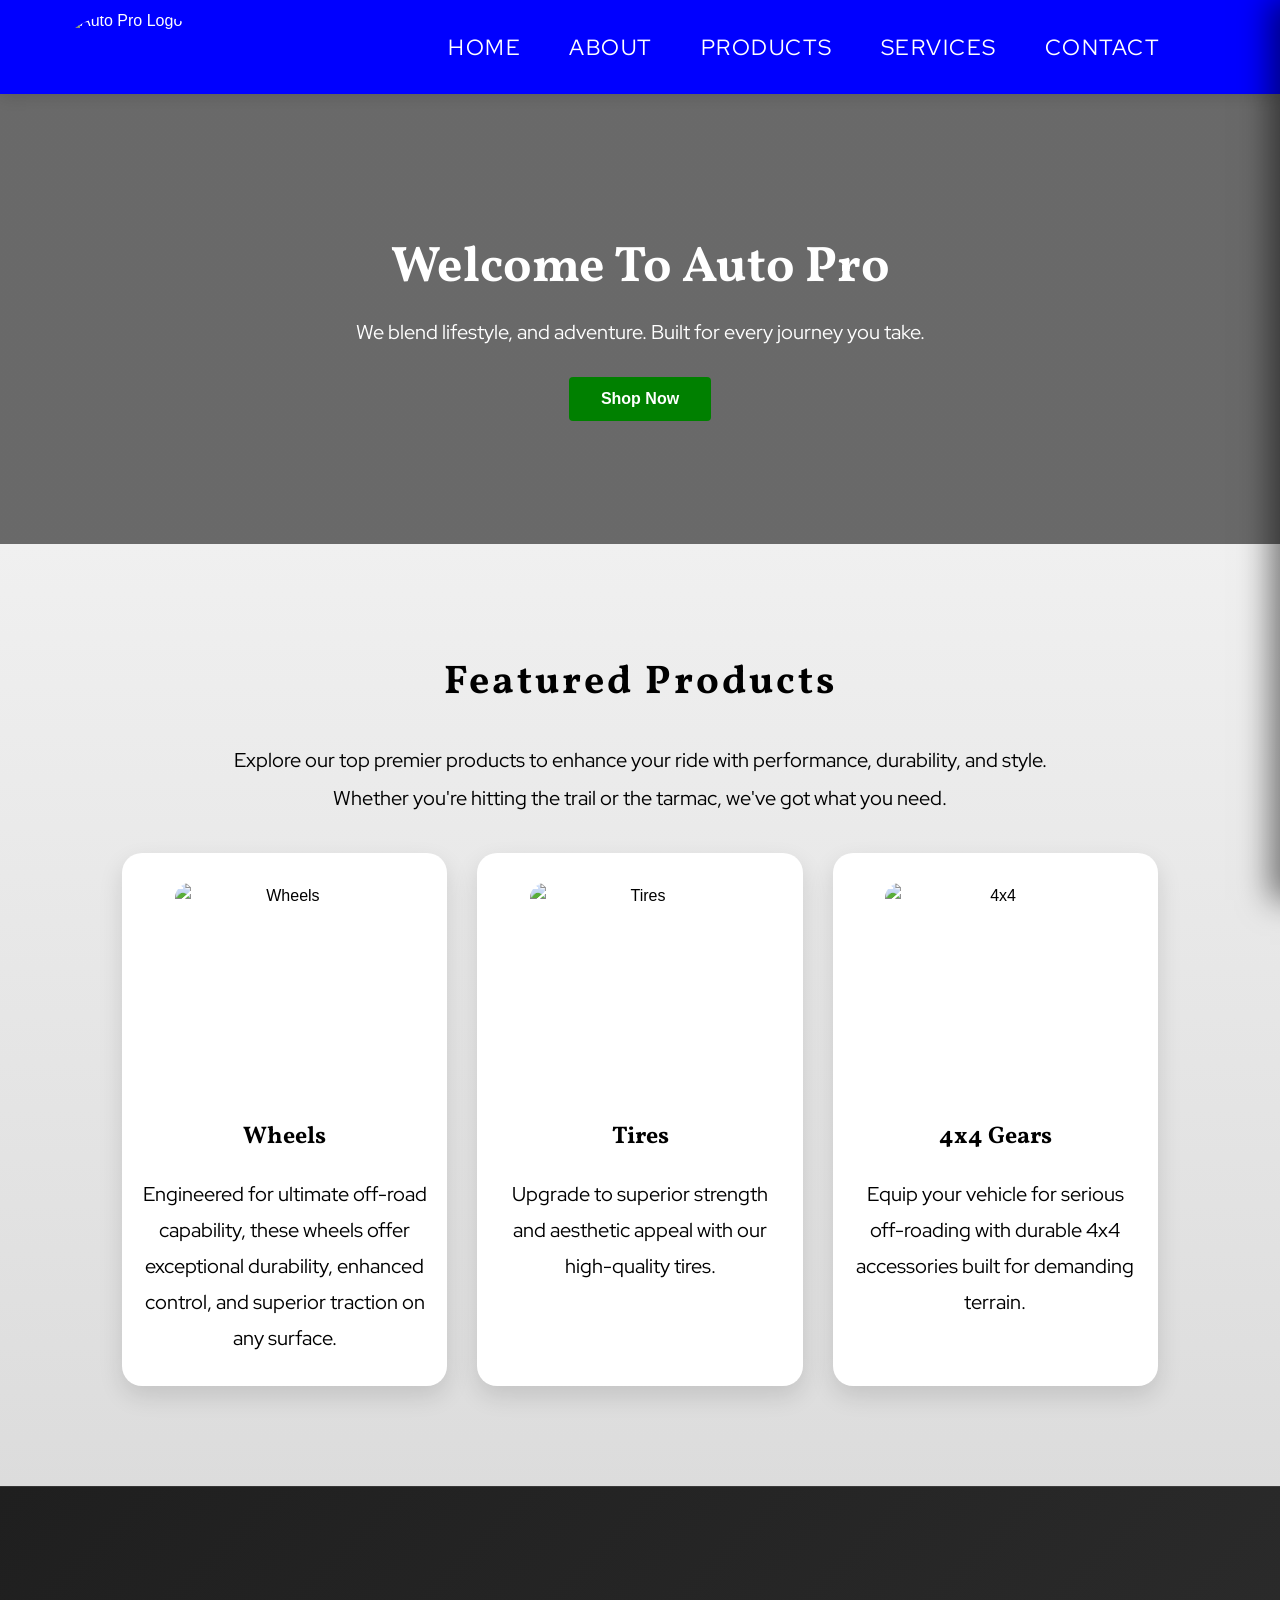
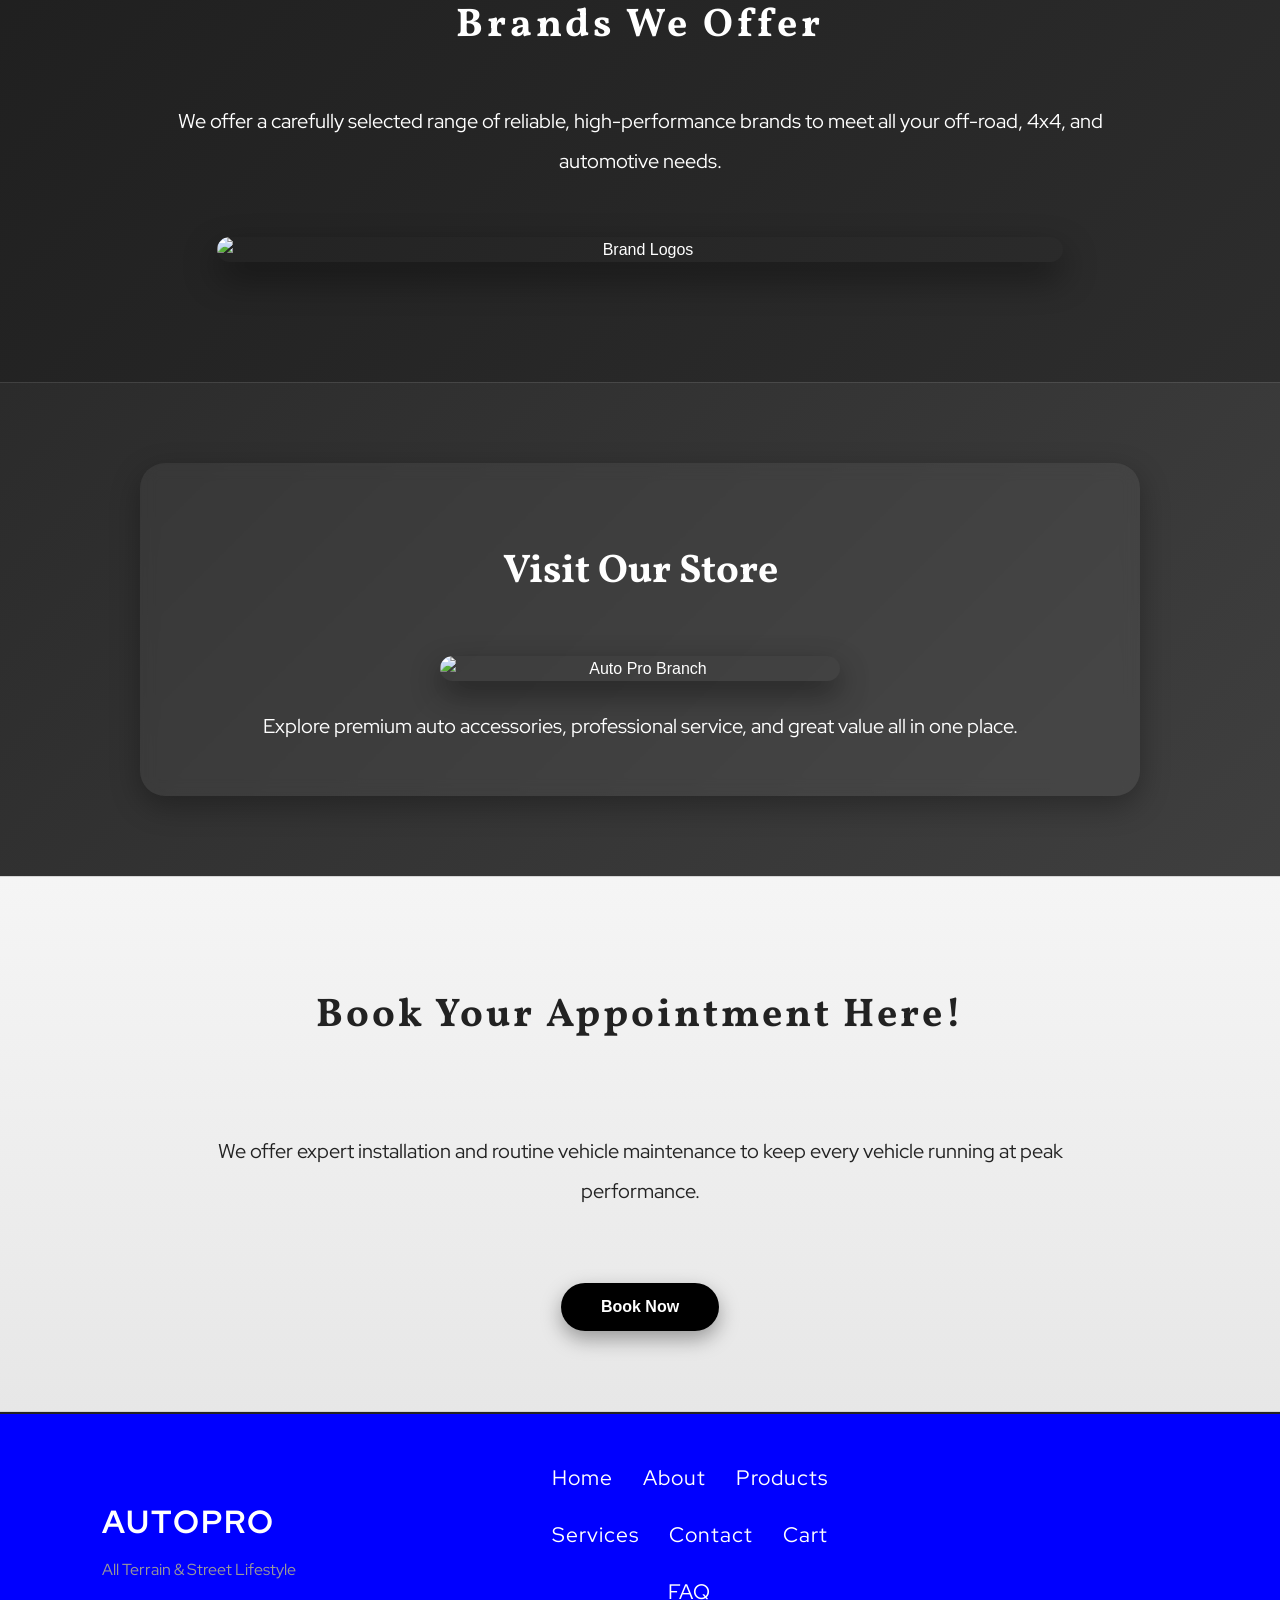
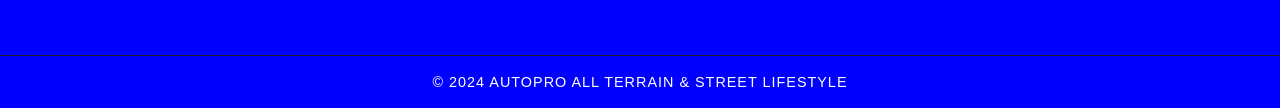
==== index.html @ 2f9fe86a "Updated Files" ====
<!DOCTYPE html>
<html lang="en">
<head>
    <meta charset="UTF-8">
    <meta name="viewport" content="width=device-width, initial-scale=1.0">
    <title>Auto Pro All Terrain & Street Lifestyle - Home</title>

    <link rel="stylesheet" href="style.css">

    <link rel="preconnect" href="https://fonts.googleapis.com"> 
    <link rel="preconnect" href="https://fonts.gstatic.com" crossorigin> 
    <link href="https://fonts.googleapis.com/css2?family=Vollkorn:ital,wght@0,400..900;1,400..900&display=swap" rel="stylesheet">
    <link href="https://fonts.googleapis.com/css2?family=Red+Hat+Display:ital,wght@0,300..900;1,300..900&display=swap" rel="stylesheet">


</head>

<body class="page-index">

<div class="nav">

    <img src="./images/companylogo.jpg"
    alt="Auto Pro Logo"
    height="100"
    width="200"
    style="border-radius: 100%"
    class="companylogo">

    <ul>
        <li><a href="index.html">Home</a></li>
        <li><a href="About.html">About</a></li>
        <li><a href="Products.html">Products</a></li>
        <li><a href="Services.html">Services</a></li>
        <li><a href="Contact.html">Contact</a></li>
        <li><a href="cart.html"><i class="fas fa-shopping-cart"></i><span class="cart-badge" id="cart-count" style="font-family: Arial, Helvetica, sans-serif;">0</span></a></li>
    </ul>

    <button class="nav-toggle"
    id="navToggle"
    aria-label="Open navigation menu">☰</button>

</div>

<div class="sidebar-overlay" id="sidebarOverlay"></div>

<aside class="sidebar" id="sidebar">

    <button class="sidebar-close"
    id="sidebarClose"
    aria-label="Close navigation menu">×</button>

    <nav>
        <ul>
            <li><a href="index.html">Home</a></li>
            <li><a href="About.html">About</a></li>
            <li><a href="Products.html">Products</a></li>
            <li><a href="Services.html">Services</a></li>
            <li><a href="Contact.html">Contact</a></li>
            <li><a href="cart.html"><i class="fas fa-shopping-cart"></i> Cart</a></li>
        </ul>
    </nav>

</aside>

<div class="hero-image">

    <img src="images/Hero_Section-wallpaper.jpg"
    alt="Hero_Section"
    height="610"
    width="1513">

    <div class="hero-text">

        <h1 style="font-size: 3.125rem;">
            Welcome To Auto Pro
        </h1>

        <p>
            We blend lifestyle, and adventure.
            Built for every journey you take.
        </p>

        <a href="Products.html">
            <button>Shop Now</button>
        </a>

    </div>

</div>

<div class="home-feature">

    <h1 style="text-align: center;">
        Featured Products
    </h1>

    <p style="text-align: center;">
        Explore our top premier products to enhance your ride
        with performance, durability, and style. <br>
        Whether you're hitting the trail or the tarmac,
        we've got what you need.
    </p>

    <div class="home-cards">

        <div class="home-text-feature">
            <a href="wheels.html">
                <img src="./images/home-wheels.jpg" alt="Wheels">
            </a>
            <h2>Wheels</h2>
            <p>
                Engineered for ultimate off-road capability,
                these wheels offer exceptional durability,
                enhanced control, and superior traction
                on any surface.
            </p>
        </div>

        <div class="home-text-feature">
            <a href="Tires.html">
                <img src="./images/home-tires.jpg" alt="Tires">
            </a>
            <h2>Tires</h2>
            <p>
                Upgrade to superior strength and aesthetic appeal
                with our high-quality tires.
            </p>
        </div>

        <div class="home-text-feature">
            <a href="offroad.html">
                <img src="./images/home-4x4.jpg" alt="4x4">
            </a>
            <h2>4x4 Gears</h2>
            <p>
                Equip your vehicle for serious off-roading
                with durable 4x4 accessories built for
                demanding terrain.
            </p>
        </div>

    </div>

</div>

<div class="home-brand">

    <h1>Brands We Offer</h1>

    <p>
        We offer a carefully selected range of reliable,
        high-performance brands to meet all your off-road,
        4x4, and automotive needs.
    </p>

    <div class="home-brand-logo">
    <img src="./images/Brands.webp" alt="Brand Logos"
         style="width:85%; max-width:900px; border-radius:20px; transition:transform 0.4s ease, box-shadow 0.4s ease; cursor:pointer;"
         onmouseover="this.style.transform='scale(1.04)'; this.style.boxShadow='0 20px 50px rgba(0,0,0,0.6)';"
         onmouseout="this.style.transform='scale(1)'; this.style.boxShadow='none';">
</div>

</div>

<div class="home-branch">

    <div class="visit-our-store">

        <h1>Visit Our Store</h1>
        
        <div class="home-branch-logo">
            <img src="./images/autopro_branch_pic.jpg" alt="Auto Pro Branch">
        </div>
  

        <p>
            Explore premium auto accessories,
            professional service, and great value
            all in one place.
        </p>

    </div>

</div>

<div class="home-services">

    <h1>Book Your Appointment Here!</h1>

    <div class="home-services-logo">
        <p>
            We offer expert installation and routine
            vehicle maintenance to keep every vehicle
            running at peak performance.
        </p>
    </div>

    <a href="Services.html">
        <button>Book Now</button>
    </a>

</div>

<footer class="footer">

    <div class="footer-left">
        <h2>AUTOPRO</h2>
        <p>All Terrain & Street Lifestyle</p>
    </div>

    <div class="footer-center">
        <a href="index.html">Home</a>
        <a href="About.html">About</a>
        <a href="Products.html">Products</a>
        <a href="Services.html">Services</a>
        <a href="Contact.html">Contact</a>
        <a href="cart.html">Cart</a>
        <a href="faq.html">FAQ</a>
    </div>

    <div class="footer-right" style="display:flex; flex-direction:row !important; justify-content:center; gap:25px; align-items:center;">
        <a href="https://www.facebook.com/autoprolifestyle" target="_blank" class="social-media">
            <i class="fa-brands fa-square-facebook"></i>
        </a>
        <a href="https://www.instagram.com/autopro_lifestyle/" target="_blank" class="social-media">
            <i class="fa-brands fa-instagram"></i>
        </a>
        <a href="https://www.tiktok.com/@autoprolifestyle" target="_blank" class="social-media">
            <i class="fa-brands fa-tiktok"></i>
        </a>
    </div>

</footer>

<div class="footer-bottom">
    © 2024 AUTOPRO ALL TERRAIN & STREET LIFESTYLE
</div>

<script src="https://kit.fontawesome.com/f50125bc94.js" crossorigin="anonymous"></script>

<script>
const sidebar = document.getElementById('sidebar');
function updateCartBadge() {
    const cart = JSON.parse(localStorage.getItem('cart')) || {};
    const count = Object.values(cart).reduce((sum, item) => sum + (Number(item.quantity) || 0), 0);
    const badge = document.getElementById('cart-count');
    if (!badge) return;
    if (count > 0) {
        badge.textContent = count;
        badge.style.display = 'flex';
    } else {
        badge.style.display = 'none';
    }
}
updateCartBadge();
const sidebarOverlay = document.getElementById('sidebarOverlay');
const navToggle = document.getElementById('navToggle');
const sidebarClose = document.getElementById('sidebarClose');

function closeSidebar(){
    sidebar.classList.remove('active');
    sidebarOverlay.classList.remove('active');
}

navToggle.addEventListener('click', () => {
    sidebar.classList.add('active');
    sidebarOverlay.classList.add('active');
});

sidebarClose.addEventListener('click', closeSidebar);
sidebarOverlay.addEventListener('click', closeSidebar);
</script>

</body>
</html>
---- style.css ----
* {
  box-sizing: border-box;
}

html {
  font-size: 16px;
  scroll-behavior: smooth;
  max-width: 100vw;
  overflow-x: hidden;
}

body {
  margin: 0;
  padding: 0;
  background-color: lightgrey;
  font-family: -apple-system, BlinkMacSystemFont, "Segoe UI", Roboto, sans-serif;
  max-width: 100vw;
  overflow-x: hidden;
}

p {
  font-family: "Red Hat Display", sans-serif;
}

img {
  max-width: 100%;
  height: auto;
  display: block;
}

h1 {
  font-family: "Red Hat Display", sans-serif;
  font-size: 2.5rem;
}

h2 {
  font-size: 1.5rem;
}

h3 {
  font-size: 1.25rem;
}

a {
  text-decoration: none;
  color: inherit;
}


.nav {
  display: flex;
  align-items: center;
  justify-content: space-between;
  gap: 1rem;
  padding: 0.75rem 5%;
  background: blue;
  color: #fff;
  position: relative;
  top: 0;
  z-index: 100;
  box-shadow: 0 1px 16px rgba(0, 0, 0, 0.16);
}


.nav ul {
  list-style: none;
  padding: 0;
  margin: 0;
  display: flex;
  gap: 2rem;
  align-items: center;
}

.nav li {
  margin: 0;
  display: inline-block;
}

.companylogo {
  height: auto;        
  max-height: 90px;    
  width: 140px;       
  object-fit: contain; 
  display: block;
}
.nav img {
  max-width: 150px;
  height: auto;
  border-radius: 50%;
}


.nav a {
  position: relative;
  text-decoration: none;
  color: #fff;
  display: inline-block;
  font-family: "Red Hat Display", sans-serif !important;
  padding: 0.5rem 0.5rem;
  font-size: 1.4rem;
  letter-spacing: 1.5px;
  text-transform: uppercase;
  transition: color 0.2s ease, background-color 0.2s ease;
}

.nav a:hover {
  color: #ffd600;
}


.cart-badge {
  position: absolute;
  top: -0.4rem;
  right: -0.6rem;
  min-width: 1.25rem;
  height: 1.25rem;
  padding: 0 0.25rem;
  border-radius: 999px;
  background: #28a745; 
  color: #fff;
  font-size: 0.75rem;
  font-weight: 700;
  display: flex;
  align-items: center;
  justify-content: center;
  line-height: 1;
}


.nav-toggle {
  display: none;
  border: none;
  background: transparent;
  color: #fff;
  font-size: 1.75rem;
  cursor: pointer;
}


.sidebar-overlay {
  position: fixed;
  inset: 0;
  background: rgba(0, 0, 0, 0.6);
  opacity: 0;
  visibility: hidden;
  transition: opacity 0.25s ease;
  z-index: 90;
}

.sidebar-overlay.active {
  opacity: 1;
  visibility: visible;
}

.sidebar {
  position: fixed;
  top: 0;
  right: 0;
  height: 100vh;
  width: min(320px, 85vw);
  background: #111;
  transform: translateX(100%);
  transition: transform 0.25s ease;
  box-shadow: -10px 0 30px rgba(0, 0, 0, 0.5);
  z-index: 100;
  padding: 1.5rem 1.25rem;
  display: flex;
  flex-direction: column;
  color: #fff;
}

.sidebar.active {
  transform: translateX(0);
}

.sidebar-close {
  align-self: flex-end;
  border: none;
  background: transparent;
  font-size: 1.75rem;
  cursor: pointer;
  color: #fff;
}

.sidebar nav {
  margin-top: 2rem;
}
 
.sidebar nav ul {
  display: flex;
  flex-direction: column;
  gap: 1.5rem;
  padding: 0;
  margin: 0;
  list-style: none;
}

.sidebar nav a {
  text-decoration: none;
  color: #fff;
  font-size: 1.4rem;
  font-family: "Bangers", system-ui;
  letter-spacing: 1px;
  text-transform: uppercase;
  display: block;
  transition: color 0.2s ease;
}

.sidebar nav a:hover {
  color: #ffd600;
}


.hero-image {
  background-image: linear-gradient(rgba(0, 0, 0, 0.5), rgba(0, 0, 0, 0.5)), url("images/Hero_Section wallpaper.jpg");
  background-position: center;
  background-repeat: no-repeat;
  background-size: cover;
  width: 100%;
  min-height: 450px;
  display: flex;
  align-items: center;
  justify-content: center;
}

.hero-image img {
  display: none;
}

.hero-text {
  text-align: center;
  color: white;
  font-family: "Bungee", sans-serif;
  padding: 2rem;
  width: 100%;
}

.hero-text h1 {
  font-size: 3.125rem;
  margin: 1rem 0;
}

.hero-text p {
  font-size: 1.25rem;
  margin: 1rem 0;
}

.hero-text button {
  border: none;
  outline: 0;
  display: inline-block;
  padding: 0.8rem 2rem;
  color: white;
  background-color: green;
  cursor: pointer;
  font-size: 1rem;
  font-weight: bold;
  transition: background-color 0.3s ease, transform 0.2s ease;
  margin-top: 1rem;
  border-radius: 4px;
}

.hero-text button:hover {
  background-color: #006400;
  transform: scale(1.02);
}


.flex-product {
  display: flex;
  flex-wrap: wrap;       
  flex-direction: row;  
  justify-content: center; 
  gap: 30px;            
  padding: 40px 5%;       
  width: 100%;
}

.flex-product div {
  padding: 0;
}

.card {
  box-shadow: 0 4px 12px rgba(23, 23, 193, 0.15);
  flex: 0 1 300px;     
  display: flex;
  flex-direction: column;
  background-color: ghostwhite;
  border-radius: 10px;
  padding: 1.25rem;
  text-align: center;
  transition: transform 0.3s ease, box-shadow 0.3s ease;
}

.card:hover {
  transform: translateY(-5px);
  box-shadow: 0 8px 20px rgba(23, 23, 193, 0.3);
}

.card img {
  max-width: 100%;    
  height: auto;       
  display: block;     
  margin: 0 auto 15px; 
  object-fit: contain;
}


.home-feature,
.home-brand,
.home-branch,
.home-services {
  width: 100%;
  display: grid;
  font-family: "Bungee", sans-serif;
  line-height: 1.6;
  gap: 1rem;
  padding: 80px 8%;
}

.home-feature {
  background: linear-gradient(to bottom, #f0f0f0, #dcdcdc);
}

.home-feature h1 {
  letter-spacing: 3px;
  margin-bottom: 10px;
  text-align: center;
}

.home-feature p {
  max-width: 950px;
  margin: auto;
  line-height: 1.9;
  text-align: center;
}

.home-text-feature {
  background: white;
  border-radius: 20px;
  box-shadow: 0 10px 25px rgba(0,0,0,0.12);
  transition: 0.4s ease;
  overflow: hidden;
  display: flex;
  flex-direction: column;
  align-items: center;
  justify-content: flex-start;
  padding: 2.5rem;
  flex: 1;
}

.home-text-feature:hover {
  transform: translateY(-10px) scale(1.02);
  box-shadow: 0 18px 40px rgba(0,0,0,0.25);
}

.home-text-feature img {
  border-radius: 15px;
  width: 200px;
  height: 200px;
  object-fit: cover;
  transition: 0.4s ease;
}

.home-text-feature img:hover {
  transform: scale(1.05);
}


.home-brand {
  background: linear-gradient(135deg, #1f1f1f, #2d2d2d);
  color: white;
  border-top: 1px solid rgba(255,255,255,0.08);
  text-align: center;
}

.home-brand h1 {
  letter-spacing: 4px;
}

.home-brand p {
  max-width: 1000px;
  margin: auto;
  line-height: 2;
}

.home-brand-logo {
  display: flex;
  justify-content: center;
  padding: 2.5rem;
}

.home-brand-logo img {
  width: 85% !important;
  max-width: 900px !important;
  height: auto !important;
  border-radius: 20px;
  box-shadow: 0 15px 35px rgba(0,0,0,0.45);
  transition: transform 0.4s ease, box-shadow 0.4s ease;
  cursor: pointer;
}

.home-brand-logo img:hover {
  transform: scale(1.04);
  box-shadow: 0 20px 50px rgba(0,0,0,0.6);
}


.home-branch {
  background: linear-gradient(135deg, #2b2b2b, #3f3f3f);
  color: white;
  border-top: 1px solid rgba(255,255,255,0.08);
  display: flex;
  justify-content: center;
  align-items: center;
  text-align: center;
  width: 100%;
}

.visit-our-store {
  width: 100%;
  max-width: 1000px;
  margin: 0 auto;
  padding: 60px;
  border-radius: 25px;
  background: rgba(255,255,255,0.05);
  backdrop-filter: blur(8px);
  box-shadow: 0 10px 30px rgba(0,0,0,0.3);
  display: flex;
  flex-direction: column;
  align-items: center;
  transition: 0.4s ease;
}

.visit-our-store:hover {
  transform: translateY(-5px);
}

.home-branch-logo img {
  width: 400px;
  height: 260px;
  object-fit: cover;
  border-radius: 20px;
  box-shadow: 0 12px 30px rgba(0,0,0,0.45);
  transition: transform 0.4s ease, box-shadow 0.4s ease;
  cursor: pointer;
}

.home-branch-logo img:hover {
  transform: scale(1.05);
  box-shadow: 0 20px 45px rgba(0,0,0,0.55);
}

.home-branch p {
  max-width: 900px;
  margin: auto;
  line-height: 2;
}


.home-services {
  background: linear-gradient(to bottom, #f5f5f5, #e7e7e7);
  color: #222;
  border-top: 1px solid rgba(0,0,0,0.08);
  text-align: center;
}

.home-services h1 {
  letter-spacing: 3px;
}

.home-services p {
  max-width: 950px;
  margin: auto;
  line-height: 2;
}

.home-services-logo {
  display: flex;
  flex-direction: row;
  align-items: flex-start;
  justify-content: center;
  flex-wrap: wrap;
  gap: 0.625rem;
  padding: 2.5rem;
}

.home-services-logo img {
  width: 200px;
  height: 200px;
  object-fit: cover;
}

.home-services button {
  padding: 15px 40px;
  border-radius: 50px;
  background: black;
  color: white;
  font-size: 1rem;
  font-weight: bold;
  border: none;
  cursor: pointer;
  transition: 0.3s ease;
  box-shadow: 0 8px 20px rgba(0,0,0,0.35);
  margin-top: 1rem;
}

.home-services button:hover {
  transform: translateY(-4px) scale(1.05);
  box-shadow: 0 12px 28px rgba(255,140,0,0.5);
}


.footer-fixed {
  position: fixed;
  left: 0;
  bottom: 0;
  width: 100%;
  background-color: black;
  text-align: center;
  z-index: 100;
}

.footer {
  display: flex;
  justify-content: space-around;
  flex-wrap: wrap;
  background-color: black;
  padding: 1rem;
  margin-top: 3rem;
  color: white;
  font-family: "Red Hat Display", sans-serif !important;
  gap: 1rem;
}

.footer-item {
  padding: 0.5rem;
  margin: 0;
  flex: 1 1 auto;
  min-width: 150px;
}

.footer-left {
  flex: 1 1 250px;
}

.footer-left h2 {
  font-size: 1.5rem;
  margin-bottom: 0.5rem;
  font-family: "Red Hat Display", sans-serif !important;
}

.footer-left p {
  color: #999;
  font-size: 0.9rem;
  font-family: "Red Hat Display", sans-serif !important;
}

.footer-center {
  display: flex;
  flex-wrap: wrap;
  gap: 1.5rem;
  align-items: center;
  justify-content: center;
  flex: 1 1 200px;
}

.footer-center a {
  color: white;
  text-decoration: none;
  font-family: "Red Hat Display", sans-serif !important;
  font-size: 1.2rem;
  letter-spacing: 1px;
  transition: 0.3s ease;
}


.footer-right {
  display: flex !important;
  flex-direction: row !important;
  justify-content: center;
  align-items: center;
  gap: 20px;
  flex: 1 1 150px;
}

.social-media {
  color: white;
  font-size: 1.5rem;
}

.social-media img {
  max-width: 30px;
  height: auto;
}

.footer-bottom {
  width: 100%;
  text-align: center;
  padding-top: 1rem;
  border-top: 1px solid #222;
  font-size: 0.8rem;
  color: #777;
}


.form {
  width: 100%;
  max-width: 500px;
  margin: 0 auto;
  padding: 1.5rem;
}

form p {
  display: flex;
  flex-direction: column;
  margin: 1rem 0;
}

form label {
  margin-bottom: 0.5rem;
  font-weight: bold;
  text-align: left;
}

form input[type="text"],
form input[type="email"],
form input[type="tel"],
form input[type="datetime-local"],
form select,
form textarea {
  padding: 0.75rem;
  border: 1px solid #ccc;
  border-radius: 0.25rem;
  font-size: 1rem;
  font-family: 'Times New Roman', Times, serif;
  width: 100%;
}

form textarea {
  resize: vertical;
  min-height: 120px;
}

input[type="submit"] {
  background-color: grey;
  color: white;
  padding: 0.875rem;
  margin: 1rem 0;
  border: none;
  border-radius: 0.25rem;
  cursor: pointer;
  font-size: 1rem;
  width: 100%;
  transition: background-color 0.3s ease;
}

input[type="submit"]:hover {
  background-color: #555;
}

.error_message {
  color: red;
  font-size: 0.875rem;
  margin-top: 0.25rem;
}

.success_message {
   color: #4CAF50;
   margin-top: 0.3125rem;
   font-family: "Bungee", sans-serif;
   font-size: 0.875rem;
}

.email-input, .phone-input { transition: all 0.3s ease; }
.email-input:focus, .phone-input:focus { outline: none; box-shadow: 0 0 5px rgba(0, 0, 0, 0.1); }
.email-valid, .phone-valid { border: 2px solid #4CAF50 !important; background-color: #f0fdf4; }
.email-invalid, .phone-invalid { border: 2px solid #f44336 !important; background-color: #fef0f0; }




@media (max-width: 960px) {
  .nav ul {
    display: none !important; 
  }

  .nav-toggle {
    display: block !important; 
  }

  .hero-image {
    min-height: 320px;
  }

  .hero-text h1 {
    font-size: 2.2rem;
  }

  .flex-product {
    padding: 20px 12px;
    gap: 15px;
  }

  .card {
    flex: 0 1 calc(50% - 15px);
  }

  .home-feature, .home-brand, .home-branch, .home-services {
    padding: 60px 20px;
  }

  .visit-our-store {
    padding: 30px 20px;
  }

  .home-brand-logo img, .home-branch-logo img {
    width: 100% !important;
    height: auto;
  }

  .home-text-feature, .home-brand-logo, .home-branch-logo, .home-services-logo {
    flex-direction: column;
    align-items: center;
    gap: 1rem;
    padding: 1.5rem !important;
  }

  .footer {
    flex-direction: column !important;
    align-items: center !important;
    text-align: center !important;
    padding: 1.5rem 1rem !important; 
    gap: 1rem !important; 
    margin-top: 2rem !important;
  }

  .footer-item, .footer-left, .footer-center, .footer-right {
    width: 100% !important;
    min-width: unset !important;
    max-width: 100% !important;
    flex: unset !important;
    margin: 0 !important;
    padding: 0.25rem 0 !important; 
  }

  .footer-center {
    display: flex !important;
    flex-direction: row !important; 
    flex-wrap: wrap !important;
    justify-content: center !important;
    gap: 1rem !important; 
  }

  .footer-center a {
    padding: 5px 10px !important; 
    font-size: 1.1rem !important; 
  }

  .footer-right {
    display: flex !important;
    justify-content: center !important;
    gap: 15px !important;
  }
  
  .footer-bottom {
    padding-top: 0.75rem !important;
    margin-top: 0.25rem !important;
  }
}


@media (max-width: 480px) {
  html {
    font-size: 14px;
  }

  .nav img, .companylogo {
    max-width: 110px;
  }

  .hero-text h1 {
    font-size: 1.75rem;
  }

  .hero-text p {
    font-size: 0.9rem;
  }

  .card {
    flex: 1 1 100%; 
  }

  .home-services button {
    width: 100%;
  }
}


body.page-index .visit-our-store{
    margin: 20px auto;
    text-align: center;
}
body.page-index .home-brand-logo img{
    object-fit: fill;
}
body.page-index p{
    font-size: 1.25rem;
}
body.page-index{
    margin: 0rem;
    padding: 0rem;
}
body.page-index div.container{
    width:100%;
    display: flex;
    justify-content: center;
    align-items: stretch;
    flex-wrap: wrap;
    gap: 30px;
    padding: 20px;
}
body.page-index div.container div{
    width:33%;
    text-align: center;
    display: flex;
    flex-direction: column;
}
body.page-index h1, body.page-index h2{
font-family: "Vollkorn", serif;
}
body.page-index .home-text-feature{
    background: white;
    border-radius: 20px;
    box-shadow: 0 10px 25px rgba(0,0,0,0.12);
    transition: 0.4s ease;
    overflow: hidden;
    padding: 30px 20px;
    display: flex;
    flex-direction: column;
    align-items: center;
    justify-content: flex-start;
    flex: 1;
}
body.page-index .home-text-feature:hover{
    transform: translateY(-10px);
    box-shadow: 0 18px 40px rgba(0,0,0,0.25);
}
body.page-index .home-text-feature img{
    width: 220px;
    max-width: 100%;
    border-radius: 15px;
    margin-bottom: 15px;
    transition: 0.4s ease;
}
body.page-index .home-text-feature img:hover{
    transform: scale(1.05);
}
body.page-index .home-text-feature p{
    text-align: center;
    line-height: 1.8;
    flex: 1;
}
body.page-index .home-branch{
    display: flex;
    justify-content: center;
    align-items: center;
    text-align: center;
    width: 100%;
    background: linear-gradient(135deg, #2b2b2b, #3f3f3f);
    color: white;
    padding: 80px 20px;
}
body.page-index .visit-our-store{
    width: 100%;
    max-width: 1000px;
    margin: 0 auto;
    padding: 50px;
    border-radius: 25px;
    background: rgba(255,255,255,0.05);
    backdrop-filter: blur(8px);
    box-shadow: 0 10px 30px rgba(0,0,0,0.3);
}
body.page-index .home-branch-logo{
    display: flex;
    justify-content: center;
}
body.page-index .home-branch-logo img{
    width: 400px;
    max-width: 100%;
    height: auto;
    border-radius: 20px;
    margin: 25px 0;
}
body.page-index .home-services{
    padding: 80px 20px;
    height: auto;
    background: linear-gradient(to bottom, #f5f5f5, #e7e7e7);
    text-align: center;
}
body.page-index .home-services a{
    display: inline-block;
}
body.page-index .home-services button{
    padding: 15px 40px;
    border-radius: 50px;
    background: black;
    color: white;
    border: none;
    font-size: 1rem;
    font-weight: bold;
    cursor: pointer;
    transition: 0.3s ease;
    width: auto;
}
body.page-index .home-services button:hover{
    transform: translateY(-4px);
    background: #222;
}
body.page-index .footer{
      background: linear-gradient(to right, #000000, #111111);
      color: white;
      display: flex;
      flex-direction: row;
      justify-content: space-between;
      align-items: center;
      flex-wrap: wrap;
      padding: 50px 8%;
      gap: 40px;
      border-top: 2px solid #222;
      margin-top: 0.08rem;
    }
body.page-index .footer-left h2{
      font-size: 2rem;
      margin-bottom: 10px;
      letter-spacing: 2px;
    }
body.page-index .footer-left p{
      color: #999;
      font-size: 1rem;
    }
body.page-index .footer-center{
      display: flex;
      gap: 30px;
      flex-wrap: wrap;
    }
body.page-index .footer-center a{
      color: white;
      text-decoration: none;
      font-family: "Bangers", system-ui;
      font-size: 1.3rem;
      letter-spacing: 1px;
      transition: 0.3s ease;
    }
body.page-index .footer-center a:hover{
      color: orange;
      transform: translateY(-3px);
    }
body.page-index .footer-right{
      display: flex;
      gap: 25px;
    }
body.page-index .social-media{
      color: white;
      font-size: 2rem;
      transition: 0.3s ease;
    }
body.page-index .social-media:hover{
      color: orange;
      transform: scale(1.2) rotate(5deg);
    }
body.page-index .footer-bottom{
      background-color: #0a0a0a;
      color: #777;
      text-align: center;
      padding: 18px;
      font-size: 0.9rem;
      letter-spacing: 1px;
    }

    @media (max-width: 768px){body.page-index .footer{
        flex-direction: column;
        text-align: center;
        padding: 40px 20px;
      }
body.page-index .footer-center{
        justify-content: center;
      }
body.page-index .footer-right{
        justify-content: center;
      }
    }

@media (max-width: 900px){body.page-index .nav ul{ display: none; }
body.page-index .nav-toggle{ display: block; }
}
body.page-index .home-cards{
    display: flex;
    flex-wrap: wrap;
    justify-content: center;
    align-items: stretch;
    gap: 30px;
    padding: 20px;
    width: 100%;
}
body.page-index .home-cards > div{
    width: 33%;
    display: flex;
    flex-direction: column;
    text-align: center;
}

@media (max-width: 768px){body.page-index .home-cards{
        flex-wrap: nowrap;
        overflow-x: auto;
        justify-content: flex-start;
        padding: 16px;
        gap: 16px;
        scroll-snap-type: x mandatory;
        -webkit-overflow-scrolling: touch;
    }
body.page-index .home-cards > div{
        min-width: 75vw;
        width: 75vw;
        flex-shrink: 0;
        scroll-snap-align: center;
    }
body.page-index .home-cards .home-text-feature{
        width: 100%;
        padding: 24px 16px;
    }
body.page-index .home-cards .home-text-feature img{
        width: 160px;
        height: 160px;
        object-fit: cover;
        border-radius: 15px;
        margin: 0 auto 12px auto;
        display: block;
    }
body.page-index .home-cards .home-text-feature h2{
        text-align: center;
        margin: 0 0 10px 0;
    }
body.page-index .home-cards .home-text-feature p{
        text-align: center;
        margin: 0;
        width: 100%;
    }
body.page-index .visit-our-store{
        padding: 30px 20px;
    }

}


body.page-faq h1{
font-family: "Vollkorn", sans-serif;
}
body.page-faq p{
    text-align: justify;
    font-family: "Red Hat Display", sans-serif;
}
body.page-faq ul, body.page-faq li{
    text-align: justify;
    font-family: "Red Hat Display", sans-serif;
    line-height: 2.0;
}
body.page-faq .page-main{
    max-width: 800px;
    margin: 3rem auto 2rem;
    padding: 40px 8%;
    background: #fff;
    border-radius: 24px;
    box-shadow: 0 18px 45px rgba(0, 0, 0, 0.08);
    color: #111;
}
body.page-faq .page-main h1{
    margin-bottom: 1.5rem;
    font-family: "Bungee", sans-serif;
    font-size: 2.75rem;
    letter-spacing: 1px;
}
body.page-faq .page-main p, body.page-faq .page-main ul, body.page-faq .page-main li{
    text-align: left;
}
body.page-faq .page-main ul{
    padding-left: 1.4rem;
    margin: 0 0 1.5rem;
}
body.page-faq .page-main li{
    margin-bottom: 0.85rem;
}
body.page-faq .page-main strong{
    display: block;
    margin-bottom: 0.5rem;
}

@media (max-width: 960px) {body.page-faq .page-main{
        padding: 32px 6%;
        margin: 2rem auto 1.5rem;
    }
body.page-faq .page-main h1{
        font-size: 2.2rem;
    }
}

@media (max-width: 912px) {body.page-faq .footer-left p{
        text-align: center;
    }
}

@media (max-width: 768px) {body.page-faq .page-main{
        width: 80%;
        max-width: 80%;
        padding: 22px 4%;
        margin: 1rem auto;
        border-radius: 18px;
    }
body.page-faq .page-main h1{
        font-size: 1.75rem;
        line-height: 1.15;
        margin-bottom: 1rem;
    }
body.page-faq .page-main p, body.page-faq .page-main li{
        font-size: 0.95rem;
        line-height: 1.7;
    }
body.page-faq .page-main ul{
        padding-left: 1rem;
        margin-bottom: 1.2rem;
    }
}

@media (max-width: 480px) {body.page-faq .page-main{
        width: 80%;
        max-width: 80%;
        padding: 22px 4%;
        margin: 1rem auto;
        border-radius: 18px;
    }
body.page-faq .page-main h1{
        font-size: 1.75rem;
        line-height: 1.15;
        margin-bottom: 1rem;
    }
body.page-faq .page-main p, body.page-faq .page-main li{
        font-size: 0.95rem;
        line-height: 1.7;
    }
body.page-faq .page-main ul{
        padding-left: 1rem;
        margin-bottom: 1.2rem;
    }
}
body.page-faq .footer{
    display: flex;
    flex-direction: row;
    justify-content: space-between;
    align-items: center;
    flex-wrap: wrap;
    background: linear-gradient(to right, #000000, #111111);
    padding: 50px 8%;
    margin-top: 0;
    color: white;
    font-family: "Bungee", sans-serif;
    gap: 40px;
    border-top: 2px solid #222;
}
body.page-faq .footer-left h2{
    font-size: 2rem;
    margin-bottom: 10px;
    letter-spacing: 2px;
}
body.page-faq .footer-left p{
    color: #999;
    font-size: 1rem;
}
body.page-faq .footer-center{
    display: flex;
    gap: 30px;
    flex-wrap: wrap;
}
body.page-faq .footer-center a{
    color: white;
    text-decoration: none;
    font-family: "Bangers", system-ui;
    font-size: 1.3rem;
    letter-spacing: 1px;
    transition: 0.3s ease;
}
body.page-faq .footer-center a:hover{
    color: orange;
    transform: translateY(-3px);
}
body.page-faq .footer-right{
    display: flex;
    gap: 25px;
}
body.page-faq .social-media{
    color: white;
    font-size: 2rem;
    transition: 0.3s ease;
}
body.page-faq .social-media:hover{
    color: orange;
    transform: scale(1.2) rotate(5deg);
}
body.page-faq .footer-bottom{
    background-color: #0a0a0a;
    color: #777;
    text-align: center;
    padding: 18px;
    font-size: 0.9rem;
    letter-spacing: 1px;
}


@media (max-width: 768px) {body.page-faq .footer{
        flex-direction: column;
        text-align: center;
        padding: 40px 20px;
        gap: 30px;
    }
body.page-faq .footer-center{ 
        justify-content: center;
        gap: 20px;
    }
body.page-faq .footer-left p{
        text-align: center;
    }
body.page-faq .footer-right{ 
        justify-content: center;
    }
body.page-faq .footer-center a{
        font-size: 1.1rem;
    }
body.page-faq .social-media{
        font-size: 1.6rem;
    }
}


@media (min-width: 769px) and (max-width: 900px) and (orientation: portrait) {body.page-faq .footer{
        flex-direction: column;
        align-items: center;
        text-align: center;
        padding: 45px 32px;
        gap: 32px;
    }
body.page-faq .footer-left, body.page-faq .footer-center, body.page-faq .footer-right{
        width: 100%;
        justify-content: center;
    }
body.page-faq .footer-left h2{
        font-size: 1.8rem;
        margin-bottom: 8px;
    }
body.page-faq .footer-left p{
        font-size: 0.95rem;
        text-align: center;
    }
body.page-faq .footer-center{
        flex-direction: row;
        flex-wrap: wrap;
        gap: 24px;
    }
body.page-faq .footer-center a{
        font-size: 1.2rem;
    }
body.page-faq .footer-right{
        flex-direction: row;
        gap: 28px;
    }
body.page-faq .social-media{
        font-size: 1.8rem;
    }
body.page-faq .footer-bottom{
        padding: 18px;
        font-size: 0.95rem;
    }
}


@media (min-width: 1024px) and (orientation: landscape) {body.page-faq .footer{
        flex-direction: row;
        justify-content: space-between;
        align-items: center;
        padding: 50px 6%;
        gap: 50px;
    }
body.page-faq .footer-left h2{
        font-size: 1.9rem;
    }
body.page-faq .footer-left p{
        font-size: 0.95rem;
        text-align: left;
    }
body.page-faq .footer-center{
        gap: 28px;
        flex: 1;
    }
body.page-faq .footer-center a{
        font-size: 1.3rem;
    }
body.page-faq .footer-right{
        gap: 28px;
    }
body.page-faq .social-media{
        font-size: 1.9rem;
    }
}


@media (min-width: 769px) and (max-width: 1023px) and (orientation: portrait) {body.page-faq .footer{
        flex-direction: column;
        align-items: center;
        text-align: center;
        padding: 45px 32px;
        gap: 32px;
    }
body.page-faq .footer-left, body.page-faq .footer-center, body.page-faq .footer-right{
        width: 100%;
        justify-content: center;
    }
body.page-faq .footer-left h2{
        font-size: 1.8rem;
    }
body.page-faq .footer-center{
        flex-direction: row;
        flex-wrap: wrap;
        gap: 24px;
    }
body.page-faq .footer-center a{
        font-size: 1.2rem;
    }
body.page-faq .footer-right{
        flex-direction: row;
        gap: 28px;
    }
body.page-faq .social-media{
        font-size: 1.8rem;
    }
}


body.page-cart .cart-wrapper{
            max-width: 860px;
            margin: 0 auto;
            padding: 0 16px;
            box-sizing: border-box;
        }
body.page-cart .cart-item{
            border: 1px solid #ddd;
            padding: 20px;
            margin-bottom: 12px;
            background-color: #f9f9f9;
            box-sizing: border-box;
            border-radius: 12px;
            text-align: center;
        }
body.page-cart .cart-item h3{
            margin-top: 0;
        }
body.page-cart .cart-item p{
            margin: 5px 0;
        }
body.page-cart #cart-total{
            text-align: center;
            font-size: 1.5em;
            margin: 30px 0;
            display: flex;
            justify-content: center;
            align-items: center;
        }
body.page-cart .cart-item-controls{
            display: flex;
            flex-wrap: wrap;
            gap: 10px;
            margin: 10px 0;
            align-items: center;
            justify-content: center;
        }
body.page-cart .cart-item-control{
            display: flex;
            flex-direction: column;
            gap: 5px;
        }
body.page-cart .cart-item-control label{
            font-weight: bold;
            font-size: 0.9em;
        }
body.page-cart .cart-item-control input, body.page-cart .cart-item-control select{
            padding: 5px 10px;
            border: 1px solid #999;
            border-radius: 4px;
            font-size: 0.95em;
        }
body.page-cart .cart-item-control input[type="number"]{
            width: 80px;
        }
body.page-cart .cart-item-control input[type="text"], body.page-cart .cart-item-control select{
            min-width: 150px;
        }
body.page-cart .contact-form-card{
            background: #fff;
            border-radius: 12px;
            padding: 1.75rem;
            box-shadow: 0 4px 16px rgba(0,0,0,0.08);
            margin: 0 auto 20px auto;
        }
body.page-cart .contact-form-card h2{
            font-family: "Vollkorn", serif;
            font-size: 1.3rem;
            margin: 0 0 1.25rem 0;
            color: #111;
            letter-spacing: 1px;
            display: inline-block;
            border-bottom: 3px solid #aaa;
            padding-bottom: 0.4rem;
        }
body.page-cart .contact-form-card form{
            margin: 0;
            padding: 0;
            background: transparent;
            box-shadow: none;
            line-height: 1.6;
        }
body.page-cart .contact-form-card form p{
            display: flex;
            flex-direction: column;
            margin: 0 0 1rem 0;
        }
body.page-cart .contact-form-card form label{
            font-family: Arial, sans-serif;
            font-size: 0.85rem;
            font-weight: 700;
            color: #444;
            margin-bottom: 0.35rem;
            text-transform: uppercase;
            letter-spacing: 0.5px;
        }
body.page-cart .contact-form-card form input[type="text"], body.page-cart .contact-form-card form input[type="email"], body.page-cart .contact-form-card form input[type="tel"], body.page-cart .contact-form-card form select, body.page-cart .contact-form-card form textarea{
            padding: 0.65rem 0.85rem;
            border: 1.5px solid #ddd;
            border-radius: 8px;
            font-size: 0.95rem;
            font-family: Arial, sans-serif;
            width: 100%;
            box-sizing: border-box;
            transition: border-color 0.2s, box-shadow 0.2s;
        }
body.page-cart .contact-form-card form input:focus, body.page-cart .contact-form-card form select:focus, body.page-cart .contact-form-card form textarea:focus{
            outline: none;
            border-color: orange;
            box-shadow: 0 0 0 3px rgba(255,165,0,0.15);
        }
body.page-cart .contact-form-card input[type="submit"], body.page-cart .checkout-button{
            background: #111;
            color: #fff;
            padding: 0.8rem 2rem;
            border: none;
            border-radius: 8px;
            font-size: 1rem;
            font-family: "Vollkorn", serif;
            letter-spacing: 1px;
            cursor: pointer;
            width: 100%;
            transition: background 0.3s, transform 0.2s, box-shadow 0.3s;
            margin-top: 0.5rem;
        }
body.page-cart .contact-form-card input[type="submit"]:hover, body.page-cart .checkout-button:hover{
            background: orange;
            color: #111;
            transform: translateY(-2px);
            box-shadow: 0 6px 20px rgba(255,165,0,0.4);
        }
body.page-cart .cart-actions{
            display: flex;
            gap: 10px;
            margin-top: 10px;
            justify-content: center;
        }
body.page-cart .cart-actions button{
            padding: 8px 15px;
            border: 1px solid #333;
            border-radius: 4px;
            cursor: pointer;
            font-size: 0.9em;
            transition: all 0.3s ease;
        }
body.page-cart .cart-actions .remove-btn{
            background-color: #f44336;
            color: white;
        }
body.page-cart .cart-actions .remove-btn:hover{
            background-color: #da190b;
        }
body.page-cart .update-status{
            color: #4CAF50;
            font-size: 0.85em;
            font-weight: bold;
            margin-top: 5px;
        }
body.page-cart .footer{
    display: flex;
    flex-direction: row;
    justify-content: space-between;
    align-items: center;
    flex-wrap: wrap;
    background: linear-gradient(to right, #000000, #111111);
    padding: 50px 8%;
    margin-top: 0;
    color: white;
    font-family: "Bungee", sans-serif;
    gap: 40px;
    border-top: 2px solid #222;
}
body.page-cart .footer-left h2{
    font-size: 2rem;
    margin-bottom: 10px;
    letter-spacing: 2px;
}
body.page-cart .footer-left p{
    color: #999;
    font-size: 1rem;
}
body.page-cart .footer-center{
    display: flex;
    gap: 30px;
    flex-wrap: wrap;
}
body.page-cart .footer-center a{
    color: white;
    text-decoration: none;
    font-family: "Bangers", system-ui;
    font-size: 1.3rem;
    letter-spacing: 1px;
    transition: 0.3s ease;
}
body.page-cart .footer-center a:hover{
    color: orange;
    transform: translateY(-3px);
}
body.page-cart .footer-right{
    display: flex;
    gap: 25px;
}
body.page-cart .social-media{
    color: white;
    font-size: 2rem;
    transition: 0.3s ease;
}
body.page-cart .social-media:hover{
    color: orange;
    transform: scale(1.2) rotate(5deg);
}
body.page-cart .footer-bottom{
    background-color: #0a0a0a;
    color: #777;
    text-align: center;
    padding: 18px;
    font-size: 0.9rem;
    letter-spacing: 1px;
}

@media (max-width: 768px) {body.page-cart .footer{
        flex-direction: column;
        text-align: center;
        padding: 35px 18px;
        gap: 24px;
    }
body.page-cart .footer-center, body.page-cart .footer-right{
        justify-content: center;
    }
body.page-cart .footer-center{
        flex-wrap: wrap;
        gap: 14px;
    }
body.page-cart .footer-right{
        flex-wrap: wrap;
        gap: 14px;
    }
}

@media (min-width: 769px) and (max-width: 1366px) and (orientation: portrait) {body.page-cart .footer{
        flex-direction: column;
        align-items: center;
        text-align: center;
        padding: 30px 16px;
        gap: 22px;
        width: 100%;
    }
body.page-cart .footer-left, body.page-cart .footer-center, body.page-cart .footer-right{
        width: 100%;
        flex: 1 1 100%;
        justify-content: center;
        min-width: 0;
        max-width: 100%;
    }
body.page-cart .footer-left{
        text-align: center;
    }
body.page-cart .footer-left h2{
        font-size: 1.9rem;
        margin-bottom: 8px;
    }
body.page-cart .footer-left p{
        font-size: 0.98rem;
        margin: 0 auto;
        max-width: 760px;
    }
body.page-cart .footer-center{
        display: flex;
        flex-wrap: wrap;
        justify-content: center;
        gap: 16px;
    }
body.page-cart .footer-center a{
        font-size: 1.15rem;
        min-width: unset;
        white-space: normal;
    }
body.page-cart .footer-right{
        display: flex;
        flex-wrap: wrap;
        justify-content: center;
        gap: 18px;
    }
body.page-cart .social-media{
        font-size: 1.8rem;
    }
body.page-cart .footer-bottom{
        padding: 16px;
        font-size: 0.95rem;
        width: 100%;
    }
}

@media (max-width: 600px) {body.page-cart #order-form-section.contact-form-card, body.page-cart #payment-section.contact-form-card{
        max-width: 100%;
        margin: 0 0.8rem 20px;
        padding: 1.1rem;
    }
body.page-cart .contact-form-card h2{
        font-size: 1.15rem;
    }
body.page-cart .cart-item-controls{
        flex-direction: column;
        align-items: stretch;
    }
body.page-cart .cart-item-control input, body.page-cart .cart-item-control select{
        width: 100%;
        min-width: 0;
    }
body.page-cart .checkout-button{
        width: calc(100% - 1.6rem);
        max-width: 100%;
        margin: 0 auto 20px;
    }
}


body.page-about h1{
      font-family: "Vollkorn", serif;
      text-align: center;
      margin-top: 20px;
      color: #222;
    }
body.page-about .container{
      display: flex;
      flex-wrap: wrap;
      gap: 1rem;
      align-items: center;
      justify-content: center;
      padding: 20px;
    }
body.page-about .container div{
      margin: 0.625rem;
      padding: 1.25rem;
      font-size: 1.25rem;
      opacity: 1;        
      transform: none;   
    }
body.page-about .container img{
      border-radius: 10px;
      transition: transform 0.4s ease, box-shadow 0.4s ease;
      max-width: 100%;
      height: auto;
    }
body.page-about .container img:hover{
      transform: scale(1.05) rotate(-2deg);
      box-shadow: 0 8px 20px rgba(0,0,0,0.5);
    }
body.page-about .text-block{
      max-width: 38rem;
      background: rgba(255,255,255,0.05);
      padding: 1.5rem;
      border-left: 4px solid orange;
      transition: background 0.3s ease, transform 0.3s ease;
      text-align: center !important;
    }
body.page-about .text-block:hover{
      background: rgba(255,165,0,0.15);
      transform: scale(1.02);
    }
body.page-about p{
      line-height: 1.8;
    }
body.page-about .cta-btn{
      display: inline-block;
      margin-top: 20px;
      padding: 12px 24px;
      background: orange;
      color: black;
      font-weight: bold;
      text-decoration: none;
      border-radius: 6px;
      transition: all 0.3s ease;
    }
body.page-about .cta-btn:hover{
      background: #ff6600;
      color: white;
      box-shadow: 0 0 15px orange;
      transform: scale(1.05);
    }
body.page-about .footer{
    display: flex;
    flex-direction: row;
    justify-content: space-between;
    align-items: center;
    flex-wrap: wrap;
    background: linear-gradient(to right, #000000, #111111);
    padding: 50px 8%;
    margin-top: 0;
    color: white;
    gap: 40px;
    border-top: 2px solid #222;
}
body.page-about .footer-left h2{
    font-size: 2rem;
    margin-bottom: 10px;
    letter-spacing: 2px;
}
body.page-about .footer-left p{
    color: #999;
    font-size: 1rem;
}
body.page-about .footer-center{
    display: flex;
    gap: 30px;
    flex-wrap: wrap;
}
body.page-about .footer-center a{
    color: white;
    text-decoration: none;
    font-family: "Bangers", system-ui;
    font-size: 1.3rem;
    letter-spacing: 1px;
    transition: 0.3s ease;
}
body.page-about .footer-center a:hover{
    color: orange;
    transform: translateY(-3px);
}
body.page-about .footer-right{
    display: flex;
    gap: 25px;
}
body.page-about .social-media{
    color: white;
    font-size: 2rem;
    transition: 0.3s ease;
}
body.page-about .social-media:hover{
    color: orange;
    transform: scale(1.2) rotate(5deg);
}
body.page-about .footer-bottom{
    background-color: #0a0a0a;
    color: #777;
    text-align: center;
    padding: 18px;
    font-size: 0.9rem;
    letter-spacing: 1px;
}

@media (max-width: 768px) {body.page-about .footer{
        flex-direction: column;
        text-align: center;
        padding: 40px 20px;
    }
body.page-about .footer-center{ justify-content: center; }
body.page-about .footer-right{ justify-content: center; }
}


body.page-products{
    background: linear-gradient(to bottom, #dcdcdc, #cfcfcf);
}
body.page-products h1{
    font-family: "Vollkorn", serif;
    text-align: center;
    margin: 60px 0 10px 0;
    width: 100%;
    font-size: 3rem;
    letter-spacing: 3px;
    color: black;
    position: relative;
}
body.page-products h1::after{
    content: "";
    width: 120px;
    height: 5px;
    background: orange;
    display: block;
    margin: 15px auto 0 auto;
    border-radius: 10px;
}
body.page-products .product-grid{
    display: flex;
    flex-wrap: wrap;
    justify-content: center;
    gap: 45px;

    padding: 50px 30px 70px;

    max-width: 1300px;
    margin: auto;
}
body.page-products .product-item{

    background: rgba(255,255,255,0.75);

    backdrop-filter: blur(5px);

    border-radius: 22px;

    padding: 30px 20px;

    flex: 0 1 260px;

    text-align: center;

    transition: 0.35s ease;

    box-shadow:
    0 10px 25px rgba(0,0,0,0.10),
    0 5px 10px rgba(0,0,0,0.05);

    border: 1px solid rgba(255,255,255,0.4);

    overflow: hidden;

    position: relative;
}
body.page-products .product-item::before{
    content: "";

    position: absolute;

    top: 0;
    left: -100%;

    width: 100%;
    height: 100%;

    background: linear-gradient(
        120deg,
        transparent,
        rgba(255,255,255,0.4),
        transparent
    );

    transition: 0.6s;
}
body.page-products .product-item:hover::before{
    left: 100%;
}
body.page-products .product-item:hover{
    transform: translateY(-10px) scale(1.03);

    box-shadow:
    0 18px 35px rgba(0,0,0,0.18),
    0 8px 15px rgba(0,0,0,0.08);
}
body.page-products .product-item img{

    width: 100%;

    max-width: 190px;

    height: 190px;

    object-fit: contain;

    margin: auto;

    transition: 0.4s ease;

    filter: drop-shadow(0 8px 10px rgba(0,0,0,0.2));
}
body.page-products .product-item:hover img{
    transform: scale(1.08) rotate(-2deg);
}
body.page-products .product-item h2{

    font-family: "Bungee", sans-serif;

    font-size: 1.15rem;

    margin-top: 20px;

    color: #111;

    text-transform: uppercase;

    letter-spacing: 1px;
}
body.page-products .product-item a{
    text-decoration: none;
    color: inherit;
}
body.page-products .products-subtitle{
    text-align: center;
    max-width: 700px;
    margin: auto;

    font-size: 1.1rem;
    color: #444;

    padding: 0 20px;

    line-height: 1.8;
}


@media (max-width: 900px) {body.page-products .nav ul{
        display: none;
    }
body.page-products .nav-toggle{
        display: block;
    }
body.page-products h1{
        font-size: 2.2rem;
    }
body.page-products .product-grid{
        gap: 25px;
        padding: 40px 20px;
    }
body.page-products .product-item{
        width: 100%;
        max-width: 320px;
    }
body.page-products .product-item img{
        height: 160px;
    }

}
body.page-products .footer{
    display: flex;
    flex-direction: row;
    justify-content: space-between;
    align-items: center;
    flex-wrap: wrap;
    background: linear-gradient(to right, #000000, #111111);
    padding: 50px 8%;
    margin-top: 0;
    color: white;
    font-family: "Bungee", sans-serif;
    gap: 40px;
    border-top: 2px solid #222;
}
body.page-products .footer-left h2{
    font-size: 2rem;
    margin-bottom: 10px;
    letter-spacing: 2px;
}
body.page-products .footer-left p{
    color: #999;
    font-size: 1rem;
}
body.page-products .footer-center{
    display: flex;
    gap: 30px;
    flex-wrap: wrap;
}
body.page-products .footer-center a{
    color: white;
    text-decoration: none;
    font-family: "Bangers", system-ui;
    font-size: 1.3rem;
    letter-spacing: 1px;
    transition: 0.3s ease;
}
body.page-products .footer-center a:hover{
    color: orange;
    transform: translateY(-3px);
}
body.page-products .footer-right{
    display: flex;
    gap: 25px;
}
body.page-products .social-media{
    color: white;
    font-size: 2rem;
    transition: 0.3s ease;
}
body.page-products .social-media:hover{
    color: orange;
    transform: scale(1.2) rotate(5deg);
}
body.page-products .footer-bottom{
    background-color: #0a0a0a;
    color: #777;
    text-align: center;
    padding: 18px;
    font-size: 0.9rem;
    letter-spacing: 1px;
}

@media (max-width: 768px) {body.page-products .footer{
        flex-direction: column;
        text-align: center;
        padding: 40px 20px;
    }
body.page-products .footer-center{ justify-content: center; }
body.page-products .footer-right{ justify-content: center; }
}

/* Page-specific styles: wheels.html */
body.page-wheels h1{
font-family: "Vollkorn", sans-serif;
}
body.page-wheels h2{
font-family: "Bungee", serif;
}
body.page-wheels h3{
    color: green;
    font-family: "Bungee", sans-serif;
}
body.page-wheels .card{
  box-shadow: 0 0.25rem 0.50rem 0 rgba(23, 23, 193, 0.2);
  text-align: center;
  background-color: ghostwhite;
  transition: transform 0.3s ease, box-shadow 0.3s ease;
  cursor: pointer;
  overflow: visible;
  display: flex;
  flex-direction: column;
    justify-content: flex-start;
    align-self: stretch;
    flex: 1 1 280px;
  max-width: 380px;
  min-width: 250px;
}
body.page-wheels .card select{
  border-radius: 20px;
        border: 1px solid black;
    padding: 3px 5px;
    background-color: white;
    color: black;
    text-align: center;
    }
body.page-wheels .card input[type="number"]{
    border-radius: 20px;
    border: 1px solid black;
    padding: 3px 0;
    background-color: white;
    color: black;
    text-align: center;
    width: 60px;
    appearance: textfield;
}
body.page-wheels .card input[type="number"]::-webkit-outer-spin-button, body.page-wheels .card input[type="number"]::-webkit-inner-spin-button{
    -webkit-appearance: none;
    margin: 0;
}
body.page-wheels .card:hover{
    transform: translateY(-5px);
    box-shadow: 0 0.5rem 1rem 0 rgba(23, 23, 193, 0.3);
}
body.page-wheels .card img{
  width: 100%;
  height: 200px !important;
  object-fit: contain;
  background-color: #f5f5f5;
  padding: 0.5rem;
  transition: transform 0.3s ease;
}
body.page-wheels .card:hover img{
  transform: scale(1.05);
}
body.page-wheels .container{
    flex: 1;
display: flex;
flex-direction: column;
justify-content: space-between;
align-items: center;
padding: 0 !important;
}
body.page-wheels .card h3{
  margin-top: auto;
  margin-bottom: 0.5rem;
}
body.page-wheels .card h2{
  height: 130px !important;
  display: flex;
  align-items: center;
  justify-content: center;
}
body.page-wheels .card button{
  display: inline-block;
    margin-bottom: 0.5rem;
    border-radius: 10px;
    border: 1px solid black;
    background-color: #1a1a1a;
    color: white;
    text-align: center;
    padding: 12px 35px;
    font-size: 1rem;
    transition: all 0.3s ease;
    cursor: pointer;
}
body.page-wheels .card button:active{
         transform: scale(0.95);
    box-shadow: none;
    transition: all 0.1s ease;
    }
body.page-wheels .search-container{
    width: min(720px, 100%);
    margin: 0 auto 2rem auto;
    display: flex;
    flex-wrap: wrap;
    justify-content: center;
    gap: 0.75rem;
    align-items: center;
    padding: 0 1rem;
}
body.page-wheels .search-container label{
    font-family: Arial, Helvetica, sans-serif;
    font-size: 1rem;
    color: #111;
    min-width: 120px;
}
body.page-wheels .search-container input[type="search"]{
    flex: 1 1 260px;
    min-width: 220px;
    padding: 0.85rem 1rem;
    border: 2px solid #111;
    border-radius: 999px;
    font-size: 1rem;
    outline: none;
    transition: border-color 0.2s ease, box-shadow 0.2s ease;
}
body.page-wheels .search-container input[type="search"]:focus{
    border-color: #ff8c00;
    box-shadow: 0 0 0 4px rgba(255, 140, 0, 0.12);
}
body.page-wheels .no-results-message{
    width: min(720px, 100%);
    margin: 0 auto 1rem auto;
    padding: 1rem 1.25rem;
    background: #fff4e5;
    color: #663c00;
    border: 1px solid #ffb648;
    border-radius: 12px;
    text-align: center;
    font-family: Arial, Helvetica, sans-serif;
    font-size: 1rem;
}
body.page-wheels .footer{
    display: flex;
    flex-direction: row;
    justify-content: space-between;
    align-items: center;
    flex-wrap: wrap;
    background: linear-gradient(to right, #000000, #111111);
    padding: 50px 8%;
    margin-top: 0;
    color: white;
    font-family: "Bungee", sans-serif;
    gap: 40px;
    border-top: 2px solid #222;
}
body.page-wheels .footer-left h2{
    font-size: 2rem;
    margin-bottom: 10px;
    letter-spacing: 2px;
}
body.page-wheels .footer-left p{
    color: #999;
    font-size: 1rem;
}
body.page-wheels .footer-center{
    display: flex;
    gap: 30px;
    flex-wrap: wrap;
}
body.page-wheels .footer-center a{
    color: white;
    text-decoration: none;
    font-family: "Bangers", system-ui;
    font-size: 1.3rem;
    letter-spacing: 1px;
    transition: 0.3s ease;
}
body.page-wheels .footer-center a:hover{
    color: orange;
    transform: translateY(-3px);
}
body.page-wheels .footer-right{
    display: flex;
    gap: 25px;
}
body.page-wheels .social-media{
    color: white;
    font-size: 2rem;
    transition: 0.3s ease;
}
body.page-wheels .social-media:hover{
    color: orange;
    transform: scale(1.2) rotate(5deg);
}
body.page-wheels .footer-bottom{
    background-color: #0a0a0a;
    color: #777;
    text-align: center;
    padding: 18px;
    font-size: 0.9rem;
    letter-spacing: 1px;
}

@media (max-width: 768px) {body.page-wheels .footer{
        flex-direction: column;
        text-align: center;
        padding: 40px 20px;
    }
body.page-wheels .footer-center{ justify-content: center; }
body.page-wheels .footer-right{ justify-content: center; }
}


body.page-tires h1{
font-family: "Vollkorn", sans-serif;
}
body.page-tires h2{
font-family: "Bungee", serif;
}
body.page-tires h3{
    color: green;
    font-family: "Bungee", sans-serif;
}
body.page-tires .card{
  box-shadow: 0 0.25rem 0.50rem 0 rgba(23, 23, 193, 0.2);
  text-align: center;
  background-color: ghostwhite;
  transition: transform 0.3s ease, box-shadow 0.3s ease;
  cursor: pointer;
  overflow: visible;
  display: flex;
  flex-direction: column;
    justify-content: flex-start;
    align-self: stretch;
    flex: 1 1 280px;
  max-width: 380px;
  min-width: 250px;
}
body.page-tires .card-container{
    display:flex;
    flex-direction:column;
    justify-content:space-between;
    align-items:center;
    flex:1;
    padding: 0 !important;
}
body.page-tires .card h2{
  height: 130px !important;
  display: flex;
  align-items: center;
  justify-content: center;
}
body.page-tires .card p{
height: 60px;
    font-size: 0.9rem;
  line-height: 1.3;
  display: -webkit-box;
  -webkit-line-clamp: 3;   
  -webkit-box-orient: vertical;
  overflow: hidden;
}
body.page-tires .card h3{
  margin-top: auto;
}
body.page-tires .card select{
    border-radius: 20px;
    border: 1px solid black;
    padding: 3px 5px;
    background-color: white;
    color: black;
    text-align: center;
}
body.page-tires .card input[type="number"]{
    border-radius: 20px;
    border: 1px solid black;
    padding: 3px 0;
    background-color: white;
    color: black;
    text-align: center;
    width: 60px;
    appearance: textfield;
}
body.page-tires .card input[type="number"]::-webkit-outer-spin-button, body.page-tires .card input[type="number"]::-webkit-inner-spin-button{
    -webkit-appearance: none;
    margin: 0;
}
body.page-tires .card:hover{
    transform: translateY(-5px);
    box-shadow: 0 0.5rem 1rem 0 rgba(23, 23, 193, 0.3);
}
body.page-tires .card img{
  width: 100%;
  height: 200px !important;
  object-fit: contain;
  background-color: #f5f5f5;
  padding: 0.5rem;
  transition: transform 0.3s ease;
}
body.page-tires .card:hover img{
  transform: scale(1.05);
}
body.page-tires .card h3{
  margin-top: auto;
  margin-bottom: 0.5rem;
}
body.page-tires .card button{
  display: inline-block;
    margin-bottom: 0.5rem;
    border-radius: 10px;
    border: 1px solid black;
    background-color: #1a1a1a;
    color: white;
    text-align: center;
    padding: 12px 35px;
    font-size: 1rem;
    transition: all 0.3s ease;
    cursor: pointer;
}
body.page-tires .card button:active{
         transform: scale(0.95);
    box-shadow: none;
    transition: all 0.1s ease;
    }
body.page-tires ul li{
  text-align: left;
  line-height: 1.5;
}
body.page-tires .footer{
    display: flex;
    flex-direction: row;
    justify-content: space-between;
    align-items: center;
    flex-wrap: wrap;
    background: linear-gradient(to right, #000000, #111111);
    padding: 50px 8%;
    margin-top: 0;
    color: white;
    font-family: "Bungee", sans-serif;
    gap: 40px;
    border-top: 2px solid #222;
}
body.page-tires .footer-left h2{
    font-size: 2rem;
    margin-bottom: 10px;
    letter-spacing: 2px;
}
body.page-tires .footer-left p{
    color: #999;
    font-size: 1rem;
}
body.page-tires .footer-center{
    display: flex;
    gap: 30px;
    flex-wrap: wrap;
}
body.page-tires .footer-center a{
    color: white;
    text-decoration: none;
    font-family: "Bangers", system-ui;
    font-size: 1.3rem;
    letter-spacing: 1px;
    transition: 0.3s ease;
}
body.page-tires .footer-center a:hover{
    color: orange;
    transform: translateY(-3px);
}
body.page-tires .footer-right{
    display: flex;
    gap: 25px;
}
body.page-tires .social-media{
    color: white;
    font-size: 2rem;
    transition: 0.3s ease;
}
body.page-tires .social-media:hover{
    color: orange;
    transform: scale(1.2) rotate(5deg);
}
body.page-tires .footer-bottom{
    background-color: #0a0a0a;
    color: #777;
    text-align: center;
    padding: 18px;
    font-size: 0.9rem;
    letter-spacing: 1px;
}

@media (max-width: 768px) {body.page-tires .footer{
        flex-direction: column;
        text-align: center;
        padding: 40px 20px;
    }
body.page-tires .footer-center{ justify-content: center; }
body.page-tires .footer-right{ justify-content: center; }
}
body.page-tires .search-container{
    width: min(720px, 100%);
    margin: 0 auto 2rem auto;
    display: flex;
    flex-wrap: wrap;
    justify-content: center;
    gap: 0.75rem;
    align-items: center;
    padding: 0 1rem;
}
body.page-tires .search-container label{
    font-family: Arial, Helvetica, sans-serif;
    font-size: 1rem;
    color: #111;
    min-width: 120px;
}
body.page-tires .search-container input[type="search"]{
    flex: 1 1 260px;
    min-width: 220px;
    padding: 0.85rem 1rem;
    border: 2px solid #111;
    border-radius: 999px;
    font-size: 1rem;
    outline: none;
    transition: border-color 0.2s ease, box-shadow 0.2s ease;
}
body.page-tires .search-container input[type="search"]:focus{
    border-color: #ff8c00;
    box-shadow: 0 0 0 4px rgba(255, 140, 0, 0.12);
}
body.page-tires .no-results-message{
    width: min(720px, 100%);
    margin: 0 auto 1rem auto;
    padding: 1rem 1.25rem;
    background: #fff4e5;
    color: #663c00;
    border: 1px solid #ffb648;
    border-radius: 12px;
    text-align: center;
    font-family: Arial, Helvetica, sans-serif;
    font-size: 1rem;
}


body.page-offroad h1{
font-family: "Vollkorn", sans-serif;
}
body.page-offroad h2{
font-family: "Bungee", serif;
}
body.page-offroad h3{
    color: green;
    font-family: "Bungee", sans-serif;
}
body.page-offroad .card{
  box-shadow: 0 0.25rem 0.50rem 0 rgba(23, 23, 193, 0.2);
    text-align: center;
    background-color: ghostwhite;
  transition: transform 0.3s ease, box-shadow 0.3s ease;
  cursor: pointer;
  overflow: visible;
  display: flex;
  flex-direction: column;
    justify-content: flex-start;
    align-self: stretch;
    flex: 1 1 280px;
max-width: 380px;
min-width: 250px;
}
body.page-offroad .card select{
  border-radius: 20px;
        border: 1px solid black;
    padding: 3px 5px;
    background-color: white;
    color: black;
    text-align: center;
    }
body.page-offroad .card input[type="number"]{
    border-radius: 20px;
    border: 1px solid black;
    padding: 3px 0;
    background-color: white;
    color: black;
    text-align: center;
    width: 60px;
    appearance: textfield;
}
body.page-offroad .card input[type="number"]::-webkit-outer-spin-button, body.page-offroad .card input[type="number"]::-webkit-inner-spin-button{
    -webkit-appearance: none;
    margin: 0;
}
body.page-offroad .card:hover{
    transform: translateY(-5px);
    box-shadow: 0 0.5rem 1rem 0 rgba(23, 23, 193, 0.3);
}
body.page-offroad .card img{
  width: 100%;
  height: 300px;
  object-fit: contain;
  background-color: #f5f5f5;
  padding: 0.5rem;
  transition: transform 0.3s ease;
}
body.page-offroad .card:hover img{
  transform: scale(1.05);
}
body.page-offroad .card-container{
    display:flex;
    flex-direction:column;
    justify-content:space-between;
    align-items:center;
    flex:1;
    padding: 0 !important;
}
body.page-offroad .card h2{
  height: 130px !important;
  display: flex;
  align-items: center;
  justify-content: center;
}
body.page-offroad .card p{
height: 60px;
    font-size: 0.9rem;
  line-height: 1.3;
  display: -webkit-box;
  -webkit-line-clamp: 3;   
  -webkit-box-orient: vertical;
  overflow: hidden;
}
body.page-offroad .card h3{
  margin-top: auto;
}
body.page-offroad .card button{
  display: inline-block;
    margin-bottom: 0.5rem;
    border-radius: 10px;
    border: 1px solid black;
    background-color: #1a1a1a;
    color: white;
    text-align: center;
    padding: 12px 35px;
    font-size: 1rem;
    transition: all 0.3s ease;
    cursor: pointer;
}
body.page-offroad .card button:active{
         transform: scale(0.95);
    box-shadow: none;
    transition: all 0.1s ease;
    }
body.page-offroad ul li{
  text-align: left;
  line-height: 1.5;
}
body.page-offroad .footer{
    display: flex;
    flex-direction: row;
    justify-content: space-between;
    align-items: center;
    flex-wrap: wrap;
    background: linear-gradient(to right, #000000, #111111);
    padding: 50px 8%;
    margin-top: 0;
    color: white;
    font-family: "Bungee", sans-serif;
    gap: 40px;
    border-top: 2px solid #222;
}
body.page-offroad .footer-left h2{
    font-size: 2rem;
    margin-bottom: 10px;
    letter-spacing: 2px;
}
body.page-offroad .footer-left p{
    color: #999;
    font-size: 1rem;
}
body.page-offroad .footer-center{
    display: flex;
    gap: 30px;
    flex-wrap: wrap;
}
body.page-offroad .footer-center a{
    color: white;
    text-decoration: none;
    font-family: "Bangers", system-ui;
    font-size: 1.3rem;
    letter-spacing: 1px;
    transition: 0.3s ease;
}
body.page-offroad .footer-center a:hover{
    color: orange;
    transform: translateY(-3px);
}
body.page-offroad .footer-right{
    display: flex;
    gap: 25px;
}
body.page-offroad .social-media{
    color: white;
    font-size: 2rem;
    transition: 0.3s ease;
}
body.page-offroad .social-media:hover{
    color: orange;
    transform: scale(1.2) rotate(5deg);
}
body.page-offroad .footer-bottom{
    background-color: #0a0a0a;
    color: #777;
    text-align: center;
    padding: 18px;
    font-size: 0.9rem;
    letter-spacing: 1px;
}
body.page-offroad .search-container{
    width: min(720px, 100%);
    margin: 0 auto 2rem auto;
    display: flex;
    flex-wrap: wrap;
    justify-content: center;
    gap: 0.75rem;
    align-items: center;
    padding: 0 1rem;
}
body.page-offroad .search-container label{
    font-family: Arial, Helvetica, sans-serif;
    font-size: 1rem;
    color: #111;
    min-width: 120px;
}
body.page-offroad .search-container input[type="search"]{
    flex: 1 1 260px;
    min-width: 220px;
    padding: 0.85rem 1rem;
    border: 2px solid #111;
    border-radius: 999px;
    font-size: 1rem;
    outline: none;
    transition: border-color 0.2s ease, box-shadow 0.2s ease;
}
body.page-offroad .search-container input[type="search"]:focus{
    border-color: #ff8c00;
    box-shadow: 0 0 0 4px rgba(255, 140, 0, 0.12);
}
body.page-offroad .no-results-message{
    width: min(720px, 100%);
    margin: 0 auto 1rem auto;
    padding: 1rem 1.25rem;
    background: #fff4e5;
    color: #663c00;
    border: 1px solid #ffb648;
    border-radius: 12px;
    text-align: center;
    font-family: Arial, Helvetica, sans-serif;
    font-size: 1rem;
}

@media (max-width: 768px) {body.page-offroad .footer{
        flex-direction: column;
        text-align: center;
        padding: 40px 20px;
    }
body.page-offroad .footer-center{ justify-content: center; }
body.page-offroad .footer-right{ justify-content: center; }
}


body.page-merchandises .error_message{
   color: red;
   margin-top: 0.3125rem;
}
body.page-merchandises h1{
font-family: "Vollkorn", sans-serif;
}
body.page-merchandises h2{
font-family: "Bungee", serif;
}
body.page-merchandises h3{
    color: green;
    font-family: "Bungee", sans-serif;
}
body.page-merchandises .flex-product{
    display: flex;
    flex-wrap: wrap;
    justify-content: center;
    gap: 0.625rem;
    padding: 1rem;
}
body.page-merchandises .card{
  box-shadow: 0 0.25rem 0.50rem 0 rgba(23, 23, 193, 0.2);
   text-align: center;
  background-color: ghostwhite;
  transition: transform 0.3s ease, box-shadow 0.3s ease;
  cursor: pointer;
  overflow: visible;
  display: flex;
  flex-direction: column;
flex: 1 1 280px;
  max-width: 380px;
  min-width: 250px;
}
body.page-merchandises .card select{
  border-radius: 20px;
        border: 1px solid black;
    padding: 3px 5px;
    background-color: white;
    color: black;
    text-align: center;
    }
body.page-merchandises .card input[type="number"]{
    border-radius: 20px;
    border: 1px solid black;
    padding: 3px 0;
    background-color: white;
    color: black;
    text-align: center;
    width: 60px;
    appearance: textfield;
}
body.page-merchandises .card input[type="number"]::-webkit-outer-spin-button, body.page-merchandises .card input[type="number"]::-webkit-inner-spin-button{
    -webkit-appearance: none;
    margin: 0;
}
body.page-merchandises .card:hover{
    transform: translateY(-10px);
    box-shadow: 0 0.5rem 1rem 0 rgba(23, 23, 193, 0.3);
        transition: transform 0.3s ease, box-shadow 0.3 ease;
}
body.page-merchandises .card img{
  width: 100%;
  height: 300px;
  object-fit: contain;
  background-color: #f5f5f5;
  padding: 0.5rem;
  transition: transform 0.3s ease;
}
body.page-merchandises .card:hover img{
  transform: scale(1.05);
}
body.page-merchandises .container{
  display: flex;
  flex-direction: column;
  justify-content: flex-start;
  align-items: center;
  flex: 1;
  padding: 0.5rem;
  overflow-y: auto;
}
body.page-merchandises .card h3{
  margin-top: auto;
  margin-bottom: 0.5rem;
}
body.page-merchandises .card button{
  display: inline-block;
    margin-bottom: 0.5rem;
    border-radius: 10px;
    border: 1px solid black;
    background-color: #1a1a1a;
    color: white;
    text-align: center;
    padding: 12px 35px;
    font-size: 1rem;
    transition: all 0.3s ease;
    cursor: pointer;
}
body.page-merchandises .card button:active{
         transform: scale(0.95);
    box-shadow: none;
    transition: all 0.1s ease;
    }
body.page-merchandises ul li{
  text-align: left;
  line-height: 1.5;
}
body.page-merchandises .footer{
    display: flex;
    flex-direction: row;
    justify-content: space-between;
    align-items: center;
    flex-wrap: wrap;
    background: linear-gradient(to right, #000000, #111111);
    padding: 50px 8%;
    margin-top: 0;
    color: white;
    font-family: "Bungee", sans-serif;
    gap: 40px;
    border-top: 2px solid #222;
}
body.page-merchandises .footer-left h2{
    font-size: 2rem;
    margin-bottom: 10px;
    letter-spacing: 2px;
}
body.page-merchandises .footer-left p{
    color: #999;
    font-size: 1rem;
}
body.page-merchandises .footer-center{
    display: flex;
    gap: 30px;
    flex-wrap: wrap;
}
body.page-merchandises .footer-center a{
    color: white;
    text-decoration: none;
    font-family: "Bangers", system-ui;
    font-size: 1.3rem;
    letter-spacing: 1px;
    transition: 0.3s ease;
}
body.page-merchandises .footer-center a:hover{
    color: orange;
    transform: translateY(-3px);
}
body.page-merchandises .footer-right{
    display: flex;
    gap: 25px;
}
body.page-merchandises .social-media{
    color: white;
    font-size: 2rem;
    transition: 0.3s ease;
}
body.page-merchandises .social-media:hover{
    color: orange;
    transform: scale(1.2) rotate(5deg);
}
body.page-merchandises .footer-bottom{
    background-color: #0a0a0a;
    color: #777;
    text-align: center;
    padding: 18px;
    font-size: 0.9rem;
    letter-spacing: 1px;
}

@media (max-width: 768px) {body.page-merchandises .footer{
        flex-direction: column;
        text-align: center;
        padding: 40px 20px;
    }
body.page-merchandises .footer-center{ justify-content: center; }
body.page-merchandises .footer-right{ justify-content: center; }
}
body.page-merchandises .search-container{
    width: min(720px, 100%);
    margin: 0 auto 2rem auto;
    display: flex;
    flex-wrap: wrap;
    justify-content: center;
    gap: 0.75rem;
    align-items: center;
    padding: 0 1rem;
}
body.page-merchandises .search-container label{
    font-family: Arial, Helvetica, sans-serif;
    font-size: 1rem;
    color: #111;
    min-width: 120px;
}
body.page-merchandises .search-container input[type="search"]{
    flex: 1 1 260px;
    min-width: 220px;
    padding: 0.85rem 1rem;
    border: 2px solid #111;
    border-radius: 999px;
    font-size: 1rem;
    outline: none;
    transition: border-color 0.2s ease, box-shadow 0.2s ease;
}
body.page-merchandises .search-container input[type="search"]:focus{
    border-color: #ff8c00;
    box-shadow: 0 0 0 4px rgba(255, 140, 0, 0.12);
}
body.page-merchandises .no-results-message{
    width: min(720px, 100%);
    margin: 0 auto 1rem auto;
    padding: 1rem 1.25rem;
    background: #fff4e5;
    color: #663c00;
    border: 1px solid #ffb648;
    border-radius: 12px;
    text-align: center;
    font-family: Arial, Helvetica, sans-serif;
    font-size: 1rem;
}


body.page-lubricants h1{
font-family: "Vollkorn", sans-serif;
}
body.page-lubricants h2{
font-family: "Bungee", serif;
}
body.page-lubricants h3{
    color: green;
    font-family: "Bungee", sans-serif;

}
body.page-lubricants .card{
  box-shadow: 0 0.25rem 0.50rem 0 rgba(23, 23, 193, 0.2);
  
  text-align: center;
  background-color: ghostwhite;
  transition: transform 0.3s ease, box-shadow 0.3s ease;
  cursor: pointer;
  overflow: visible;
  display: flex;
  flex-direction: column;
    justify-content: flex-start;
    align-self: stretch;
    flex: 1 1 280px;
  max-width: 380px;
  min-width: 250px;
}
body.page-lubricants .card-container{
    display:flex;
    flex-direction:column;
    justify-content:space-between;
    align-items:center;
    flex:1;
    padding:1rem;
}
body.page-lubricants .card h2{
    min-height:60px;
}
body.page-lubricants .card p{
    min-height:40px;
}
body.page-lubricants .card:hover{
    transform: translateY(-10px);
    box-shadow: 0 0.5rem 1rem 0 rgba(23, 23, 193, 0.3);
}
body.page-lubricants .card img{
  width: 100%;
  height: 300px;
  object-fit: contain;
  background-color: #f5f5f5;
  padding: 0.5rem;
  transition: transform 0.3s ease;
}
body.page-lubricants .card:hover img{
  transform: scale(1.05);
}
body.page-lubricants .card select{
    border-radius: 20px;
    border: 1px solid black;
    padding: 3px 5px;
    background-color: white;
    color: black;
    text-align: center;
}
body.page-lubricants .card input[type="number"]{
    border-radius: 20px;
    border: 1px solid black;
    padding: 3px 0;
    background-color: white;
    color: black;
    text-align: center;
    width: 60px;
    appearance: textfield;
}
body.page-lubricants .card input[type="number"]::-webkit-outer-spin-button, body.page-lubricants .card input[type="number"]::-webkit-inner-spin-button{
    -webkit-appearance: none;
    margin: 0;
}
body.page-lubricants .card h3{
  margin-top: auto;
  margin-bottom: 0.5rem;
}
body.page-lubricants .card button{
display: inline-block;
    margin-bottom: 0.5rem;
    border-radius: 10px;
      border: 1px solid black;
      background-color: #1a1a1a;
    color: white;
    text-align: center;
        padding: 12px 35px;
    transition: all 0.3s ease;
    font-size: 1rem;
    cursor: pointer;
}
body.page-lubricants .card button:active{
         transform: scale(0.95);
    box-shadow: none;
    transition: all 0.1s ease;
    }
body.page-lubricants ul li{
  text-align: left;
  line-height: 1.5;
}
body.page-lubricants .footer{
    display: flex;
    flex-direction: row;
    justify-content: space-between;
    align-items: center;
    flex-wrap: wrap;
    background: linear-gradient(to right, #000000, #111111);
    padding: 50px 8%;
    margin-top: 0;
    color: white;
    font-family: "Bungee", sans-serif;
    gap: 40px;
    border-top: 2px solid #222;
}
body.page-lubricants .footer-left h2{
    font-size: 2rem;
    margin-bottom: 10px;
    letter-spacing: 2px;
}
body.page-lubricants .footer-left p{
    color: #999;
    font-size: 1rem;
}
body.page-lubricants .footer-center{
    display: flex;
    gap: 30px;
    flex-wrap: wrap;
}
body.page-lubricants .footer-center a{
    color: white;
    text-decoration: none;
    font-family: "Bangers", system-ui;
    font-size: 1.3rem;
    letter-spacing: 1px;
    transition: 0.3s ease;
}
body.page-lubricants .footer-center a:hover{
    color: orange;
    transform: translateY(-3px);
}
body.page-lubricants .footer-right{
    display: flex;
    gap: 25px;
}
body.page-lubricants .social-media{
    color: white;
    font-size: 2rem;
    transition: 0.3s ease;
}
body.page-lubricants .social-media:hover{
    color: orange;
    transform: scale(1.2) rotate(5deg);
}
body.page-lubricants .footer-bottom{
    background-color: #0a0a0a;
    color: #777;
    text-align: center;
    padding: 18px;
    font-size: 0.9rem;
    letter-spacing: 1px;
}

@media (max-width: 768px) {body.page-lubricants .footer{
        flex-direction: column;
        text-align: center;
        padding: 40px 20px;
    }
body.page-lubricants .footer-center{ justify-content: center; }
body.page-lubricants .footer-right{ justify-content: center; }
}
body.page-lubricants .search-container{
    width: min(720px, 100%);
    margin: 0 auto 2rem auto;
    display: flex;
    flex-wrap: wrap;
    justify-content: center;
    gap: 0.75rem;
    align-items: center;
    padding: 0 1rem;
}
body.page-lubricants .search-container label{
    font-family: Arial, Helvetica, sans-serif;
    font-size: 1rem;
    color: #111;
    min-width: 120px;
}
body.page-lubricants .search-container input[type="search"]{
    flex: 1 1 260px;
    min-width: 220px;
    padding: 0.85rem 1rem;
    border: 2px solid #111;
    border-radius: 999px;
    font-size: 1rem;
    outline: none;
    transition: border-color 0.2s ease, box-shadow 0.2s ease;
}
body.page-lubricants .search-container input[type="search"]:focus{
    border-color: #ff8c00;
    box-shadow: 0 0 0 4px rgba(255, 140, 0, 0.12);
}
body.page-lubricants .no-results-message{
    width: min(720px, 100%);
    margin: 0 auto 1rem auto;
    padding: 1rem 1.25rem;
    background: #fff4e5;
    color: #663c00;
    border: 1px solid #ffb648;
    border-radius: 12px;
    text-align: center;
    font-family: Arial, Helvetica, sans-serif;
    font-size: 1rem;
}


body.page-services .services-header{
            text-align: center;
            padding: 3rem 5% 1.5rem;
        }
body.page-services .services-header h1{
            font-family: "Vollkorn", serif;
            font-size: clamp(2rem, 4vw, 3rem);
            color: #111;
            margin: 0 0 0.5rem 0;
            letter-spacing: 1px;
        }
body.page-services .services-title-underline{
            display: block;
            height: 4px;
            width: 180px;
            background: orange;
            border-radius: 2px;
            margin: 0 auto 1rem;
        }
body.page-services .services-header p{
            font-family: "Vollkorn", serif;
            font-size: 1.1rem;
            color: #555;
            max-width: 600px;
            margin: 0 auto;
        }
body.page-services .services-cards{
            display: grid;
            grid-template-columns: repeat(5, 1fr);
            gap: 1.25rem;
            padding: 2rem 5%;
            max-width: 1000px;
            margin: 0 auto;
        }
body.page-services .service-card{
            background: #fff;
            border-radius: 12px;
            padding: 1.5rem 1rem;
            text-align: center;
            box-shadow: 0 4px 16px rgba(0,0,0,0.07);
            border: 2px solid transparent;
            transition: border-color 0.2s, transform 0.2s, box-shadow 0.2s;
        }
body.page-services .service-card:hover{
            border-color: orange;
            transform: translateY(-4px);
            box-shadow: 0 8px 24px rgba(255,165,0,0.15);
        }
body.page-services .service-card i{
            font-size: 2rem;
            color: orange;
            margin: 0 auto 0.75rem;
            display: block;
        }
body.page-services .service-card h3{
            font-family: "Vollkorn", serif;
            font-size: 0.9rem;
            color: #111;
            margin: 0;
            font-weight: 700;
        }
body.page-services .services-form-section{
            padding: 0 5% 3rem;
            max-width: 820px;
            margin: 0 auto;
            width: 100%;
            box-sizing: border-box;
        }
body.page-services .services-form-section h2{
          font-family: "Vollkorn", serif;
          font-size: 1.6rem;
          color: #111;
          margin: 0 auto 1.25rem;   
          display: block;           
          text-align: center;       
          border-bottom: 3px solid #aaa;
          padding-bottom: 0.4rem;
          width: fit-content;       
}
body.page-services .form-card{
            background: #fff;
            border-radius: 12px;
            padding: 2rem;
            box-shadow: 0 4px 16px rgba(0,0,0,0.08);
        }
body.page-services .form-card form{
            max-width: 100%;
            margin: 0;
            padding: 0;
            background: transparent;
            box-shadow: none;
            line-height: 1.6;
        }
body.page-services .form-card form p{
            display: flex;
            flex-direction: column;
            margin: 0 0 1rem 0;
        }
body.page-services .form-card form label{
            font-family: "Vollkorn", serif;
            font-size: 0.85rem;
            font-weight: 700;
            color: #444;
            margin-bottom: 0.35rem;
            text-transform: uppercase;
            letter-spacing: 0.5px;
        }
body.page-services .form-card form input[type="text"], body.page-services .form-card form input[type="email"], body.page-services .form-card form input[type="tel"], body.page-services .form-card form input[type="datetime-local"]{
            padding: 0.65rem 0.85rem;
            border: 1.5px solid #ddd;
            border-radius: 8px;
            font-size: 0.95rem;
            font-family: "Vollkorn", serif;
            width: 100%;
            box-sizing: border-box;
            transition: border-color 0.2s, box-shadow 0.2s;
        }
body.page-services .schedule-field{
            margin-top: 1rem;
        }
body.page-services .schedule-label,
body.page-services .schedule-picker label{
            display: block;
            font-family: "Vollkorn", serif;
            font-size: 0.85rem;
            font-weight: 700;
            color: #444;
            margin-bottom: 0.35rem;
            text-transform: uppercase;
            letter-spacing: 0.5px;
        }
body.page-services .schedule-picker{
            max-width: 420px;
            padding: 1rem;
            border: 1.5px solid #ddd;
            border-radius: 8px;
            background: #fff;
        }
body.page-services .schedule-calendar-header{
            display: flex;
            align-items: center;
            justify-content: space-between;
            margin-bottom: 0.75rem;
        }
body.page-services .schedule-calendar-header h3{
            margin: 0;
            font-family: "Vollkorn", serif;
            font-size: 1rem;
        }
body.page-services .schedule-calendar-header button{
            width: 2.25rem;
            height: 2.25rem;
            border: 1px solid #ddd;
            border-radius: 6px;
            background: #fff;
            cursor: pointer;
            font-size: 1.4rem;
        }
body.page-services .schedule-calendar-header button:disabled{
            color: #aaa;
            cursor: not-allowed;
        }
body.page-services .schedule-weekdays,
body.page-services .schedule-calendar{
            display: grid;
            grid-template-columns: repeat(7, minmax(0, 1fr));
            gap: 0.25rem;
            text-align: center;
        }
body.page-services .schedule-weekdays{
            margin-bottom: 0.25rem;
            color: #666;
            font-size: 0.75rem;
            font-weight: 700;
        }
body.page-services .schedule-day{
            min-height: 2.25rem;
            border: 1px solid transparent;
            border-radius: 6px;
            background: #f4f4f4;
            color: #222;
            cursor: pointer;
        }
body.page-services .schedule-day:hover:not(:disabled),
body.page-services .schedule-day.selected{
            border-color: orange;
            background: #fff1d6;
        }
body.page-services .schedule-day:disabled{
            background: #eee;
            color: #aaa;
            cursor: not-allowed;
            text-decoration: line-through;
        }
body.page-services .schedule-picker input[type="time"]{
            width: 100%;
            margin-top: 0.35rem;
            padding: 0.65rem 0.85rem;
            border: 1.5px solid #ddd;
            border-radius: 8px;
            font: inherit;
        }
body.page-services .schedule-picker input[type="time"]:disabled{
            background: #f3f3f3;
            cursor: not-allowed;
        }
body.page-services .schedule-hint{
            margin: 0.65rem 0 0;
            color: #666;
            font-size: 0.8rem;
        }
body.page-services .form-card form input:focus{
            outline: none;
            border-color: orange;
            box-shadow: 0 0 0 3px rgba(255,165,0,0.15);
        }
body.page-services .services-check-group{
            display: flex;
            flex-direction: column;
            gap: 0.6rem;
            margin-top: 0.25rem;
            margin-bottom: 0.5rem;
        }
body.page-services .service-option{
            display: flex;
            align-items: center;
            gap: 0.6rem;
            cursor: pointer;
            font-family: "Vollkorn", serif;
            font-size: 0.95rem;
            color: #333;
            padding: 0.5rem 0.75rem;
            border-radius: 8px;
            border: 1.5px solid #eee;
            transition: border-color 0.2s, background 0.2s;
        }
body.page-services .service-option:hover{
            border-color: orange;
            background: rgba(255,165,0,0.05);
        }
body.page-services .service-option input[type="checkbox"]{
            accent-color: orange;
            width: 16px;
            height: 16px;
            flex-shrink: 0;
        }
body.page-services .service-option input[type="text"]{
            flex: 1;
            padding: 0.3rem 0.6rem;
            border: 1px solid #ddd;
            border-radius: 6px;
            font-family: "Vollkorn", serif;
            font-size: 0.9rem;
            align-self: center;
            margin-top: 0;
        }
body.page-services .form-card input[type="submit"]{
            background: #111;
            color: #fff;
            padding: 0.85rem 2rem;
            border: none;
            border-radius: 8px;
            font-size: 1rem;
            font-family: "Vollkorn", serif;
            font-weight: 700;
            letter-spacing: 1px;
            cursor: pointer;
            width: 100%;
            transition: background 0.3s, transform 0.2s, box-shadow 0.3s;
            margin-top: 0.5rem;
        }
body.page-services .form-card input[type="submit"]:hover{
            background: orange;
            color: #111;
            transform: translateY(-2px);
            box-shadow: 0 6px 20px rgba(255,165,0,0.4);
        }
body.page-services .error_message{
            color: #e53e3e;
            font-size: 0.8rem;
            margin-top: 0.25rem;
            font-family: "Vollkorn", serif;
        }
body.page-services .success_message{
            color: #38a169;
            font-size: 0.8rem;
            margin-top: 0.25rem;
            font-family: "Vollkorn", serif;
        }
body.page-services .email-valid, body.page-services .phone-valid{ border-color: #38a169 !important; }
body.page-services .email-invalid, body.page-services .phone-invalid{ border-color: #e53e3e !important; }
body.page-services .footer{
    display: flex;
    flex-direction: row;
    justify-content: space-between;
    align-items: center;
    flex-wrap: wrap;
    background: linear-gradient(to right, #000000, #111111);
    padding: 50px 8%;
    margin-top: 0;
    color: white;
    font-family: "Bungee", sans-serif;
    gap: 40px;
    border-top: 2px solid #222;
}
body.page-services .footer-left h2{
    font-size: 2rem;
    margin-bottom: 10px;
    letter-spacing: 2px;
}
body.page-services .footer-left p{
    color: #999;
    font-size: 1rem;
}
body.page-services .footer-center{
    display: flex;
    gap: 30px;
    flex-wrap: wrap;
}
body.page-services .footer-center a{
    color: white;
    text-decoration: none;
    font-family: "Bangers", system-ui;
    font-size: 1.3rem;
    letter-spacing: 1px;
    transition: 0.3s ease;
}
body.page-services .footer-center a:hover{
    color: orange;
    transform: translateY(-3px);
}
body.page-services .footer-right{
    display: flex;
    gap: 25px;
}
body.page-services .social-media{
    color: white;
    font-size: 2rem;
    transition: 0.3s ease;
}
body.page-services .social-media:hover{
    color: orange;
    transform: scale(1.2) rotate(5deg);
}
body.page-services .footer-bottom{
    background-color: #0a0a0a;
    color: #777;
    text-align: center;
    padding: 18px;
    font-size: 0.9rem;
    letter-spacing: 1px;
}

@media (max-width: 768px) {body.page-services .footer{
        flex-direction: column;
        text-align: center;
        padding: 40px 20px;
    }
body.page-services .footer-center{ justify-content: center; }
body.page-services .footer-right{ justify-content: center; }
}


@media (max-width: 1024px) {body.page-services .services-cards{
    grid-template-columns: repeat(3, 1fr); 
  }
}


@media (max-width: 768px) {body.page-services .services-cards{
    grid-template-columns: repeat(2, 1fr); 
  }
}


@media (max-width: 480px) {body.page-services .services-cards{
    grid-template-columns: 1fr; 
  }
}

/* Page-specific styles: Contact.html */
body.page-contact .contact-page{
            padding: 3rem 5%;
            display: flex;
            flex-direction: column;
            gap: 2.5rem;
        }
body.page-contact .contact-page-title-wrapper{
            display: flex;
            flex-direction: column;
            align-items: center;
            gap: 0.75rem;
            margin-bottom: 0.5rem;
        }
body.page-contact .contact-page-title{
            font-family: "Vollkorn", serif;
            font-size: clamp(1.8rem, 4vw, 2.8rem);
            text-align: center;
            color: #111;
            margin: 0;
            letter-spacing: 2px;
        }
body.page-contact .contact-title-underline{
            height: 4px;
            width: 180px;
            background: orange;
            border-radius: 2px;
        }
body.page-contact .contact-grid{
            display: grid;
            grid-template-columns: 1fr 1fr;
            gap: 2.5rem;
            align-items: stretch;
        }
body.page-contact .contact-left{
            display: grid;
            grid-template-rows: auto 1fr;
            gap: 1.5rem;
        }
body.page-contact .contact-info-card{
            background: #fff;
            border-radius: 12px;
            padding: 1.5rem 1.75rem;
            box-shadow: 0 4px 16px rgba(0,0,0,0.08);
            display: flex;
            flex-direction: column;
            gap: 0.75rem;
        }
body.page-contact .contact-info-card h2{
            font-family: "Vollkorn", serif;
            font-size: 1.3rem;
            margin: 0 0 0.75rem 0;
            color: #111;
            letter-spacing: 1px;
            display: inline-block;
            border-bottom: 3px solid #aaa;
            padding-bottom: 0.4rem;
        }
body.page-contact .contact-info-item{
            display: flex;
            align-items: center;
            gap: 0.75rem;
            font-size: 0.95rem;
            color: #333;
            font-family: Arial, sans-serif;
        }
body.page-contact .contact-info-item i{
            color: orange;
            font-size: 1.1rem;
            width: 20px;
            text-align: center;
            flex-shrink: 0;
        }
body.page-contact .contact-info-item a{
            color: #333;
            text-decoration: none;
            transition: color 0.2s;
        }
body.page-contact .contact-info-item a:hover{
            color: orange;
        }
body.page-contact .contact-form-card{
            background: #fff;
            border-radius: 12px;
            padding: 1.75rem;
            box-shadow: 0 4px 16px rgba(0,0,0,0.08);
        }
body.page-contact .contact-form-card h2{
            font-family: "Vollkorn", serif;
            font-size: 1.3rem;
            margin: 0 0 1.25rem 0;
            color: #111;
            letter-spacing: 1px;
            display: inline-block;
            border-bottom: 3px solid #aaa;
            padding-bottom: 0.4rem;
        }
body.page-contact .contact-form-card form{
            max-width: 100%;
            margin: 0;
            padding: 0;
            background: transparent;
            border-radius: 0;
            box-shadow: none;
            line-height: 1.6;
        }
body.page-contact .contact-form-card form p{
            display: flex;
            flex-direction: column;
            margin: 0 0 1rem 0;
        }
body.page-contact .contact-form-card form label{
            font-family: Arial, sans-serif;
            font-size: 0.85rem;
            font-weight: 700;
            color: #444;
            margin-bottom: 0.35rem;
            text-transform: uppercase;
            letter-spacing: 0.5px;
        }
body.page-contact .contact-form-card form input[type="text"], body.page-contact .contact-form-card form input[type="email"], body.page-contact .contact-form-card form input[type="tel"]{
            padding: 0.65rem 0.85rem;
            border: 1.5px solid #ddd;
            border-radius: 8px;
            font-size: 0.95rem;
            font-family: Arial, sans-serif;
            width: 100%;
            box-sizing: border-box;
            transition: border-color 0.2s, box-shadow 0.2s;
        }
body.page-contact .contact-form-card form input:focus{
            outline: none;
            border-color: orange;
            box-shadow: 0 0 0 3px rgba(255,165,0,0.15);
        }
body.page-contact .contact-form-card textarea{
            width: 100%;
            padding: 0.65rem 0.85rem;
            border: 1.5px solid #ddd;
            border-radius: 8px;
            font-size: 0.95rem;
            font-family: Arial, sans-serif;
            resize: vertical;
            min-height: 120px;
            box-sizing: border-box;
            transition: border-color 0.2s, box-shadow 0.2s;
        }
body.page-contact .contact-form-card textarea:focus{
            outline: none;
            border-color: orange;
            box-shadow: 0 0 0 3px rgba(255,165,0,0.15);
        }
body.page-contact .contact-form-card input[type="submit"]{
            background: #111;
            color: #fff;
            padding: 0.8rem 2rem;
            border: none;
            border-radius: 8px;
            font-size: 1rem;
            font-family: "Vollkorn", serif;
            letter-spacing: 1px;
            cursor: pointer;
            width: 100%;
            transition: background 0.3s, transform 0.2s, box-shadow 0.3s;
            margin-top: 0.5rem;
        }
body.page-contact .contact-form-card input[type="submit"]:hover{
            background: orange;
            color: #111;
            transform: translateY(-2px);
            box-shadow: 0 6px 20px rgba(255,165,0,0.4);
        }
body.page-contact .contact-right{
            display: grid;
            grid-template-rows: auto 1fr;
            gap: 1.5rem;
        }
body.page-contact .store-info-card{
            background: transparent;
            border-radius: 0;
            padding: 1.5rem 1.75rem;
            box-shadow: none;
            display: flex;
            flex-direction: column;
            gap: 0.75rem;
        }
body.page-contact .store-info-card h2{
            font-family: "Vollkorn", serif;
            font-size: 1.3rem;
            margin: 0 0 0.75rem 0;
            color: #111;
            letter-spacing: 1px;
            display: inline-block;
            border-bottom: 3px solid #aaa;
            padding-bottom: 0.4rem;
        }
body.page-contact .store-info-item{
            display: flex;
            align-items: flex-start;
            gap: 0.75rem;
            font-size: 0.95rem;
            color: #333;
            font-family: "Vollkorn", serif;
            line-height: 1.5;
        }
body.page-contact .store-info-item i{
            color: orange;
            font-size: 1.1rem;
            width: 20px;
            text-align: center;
            flex-shrink: 0;
            margin-top: 2px;
        }
body.page-contact .store-map-wrapper{
            background: #fff;
            border-radius: 12px;
            box-shadow: 0 4px 16px rgba(0,0,0,0.08);
            display: flex;
            flex-direction: column;
        }
body.page-contact .store-info-card{
            padding: 1.5rem 1.75rem 1.25rem 1.75rem;
            border-bottom: 1px solid #eee;
        }
body.page-contact .map-card{
            border-radius: 8px;
            overflow: hidden;
            line-height: 0;
            margin: 0 20px 20px;
        }
body.page-contact .map-card iframe{
            width: 100%;
            height: 320px;
            border: none;
            display: block;
        }
body.page-contact .contact-form-card{
            flex: 1;
        }
body.page-contact .error_message{
            color: #e53e3e;
            font-size: 0.8rem;
            margin-top: 0.25rem;
            font-family: Arial, sans-serif;
        }
body.page-contact .success_message{
            color: #38a169;
            font-size: 0.8rem;
            margin-top: 0.25rem;
            font-family: Arial, sans-serif;
        }
body.page-contact .email-valid, body.page-contact .phone-valid{ border-color: #38a169 !important; }
body.page-contact .email-invalid, body.page-contact .phone-invalid{ border-color: #e53e3e !important; }
body.page-contact .footer{
            display: flex;
            flex-direction: row;
            justify-content: space-between;
            align-items: center;
            flex-wrap: wrap;
            background: linear-gradient(to right, #000000, #111111);
            padding: 50px 8%;
            margin-top: 0;
            color: white;
            font-family: "Vollkorn", serif;
            gap: 40px;
            border-top: 2px solid #222;
        }
body.page-contact .footer-left h2{
            font-size: 2rem;
            margin-bottom: 10px;
            letter-spacing: 2px;
        }
body.page-contact .footer-left p{ color: #999; font-size: 1rem; }
body.page-contact .footer-center{ display: flex; gap: 30px; flex-wrap: wrap; }
body.page-contact .footer-center a{
            color: white;
            text-decoration: none;
            font-family: "Bangers", system-ui;
            font-size: 1.3rem;
            letter-spacing: 1px;
            transition: 0.3s ease;
        }
body.page-contact .footer-center a:hover{ color: orange; transform: translateY(-3px); }
body.page-contact .footer-right{ display: flex; gap: 25px; }
body.page-contact .social-media{ color: white; font-size: 2rem; transition: 0.3s ease; }
body.page-contact .social-media:hover{ color: orange; transform: scale(1.2) rotate(5deg); }
body.page-contact .footer-bottom{
            background-color: #0a0a0a;
            color: #777;
            text-align: center;
            padding: 18px;
            font-size: 0.9rem;
            letter-spacing: 1px;
        }

       
        @media (max-width: 900px) {body.page-contact .contact-grid{
                grid-template-columns: 1fr;
            }
body.page-contact .contact-page{
                padding: 2rem 4%;
            }
body.page-contact .map-card iframe{
            width: 100%;
            height: 320px;
            border: none;
            display: block;
        }
body.page-contact .footer{
                flex-direction: column;
                text-align: center;
                padding: 40px 20px;
            }
body.page-contact .footer-center{ justify-content: center; }
body.page-contact .footer-right{ justify-content: center; }
        }

        @media (max-width: 480px) {body.page-contact .contact-page{
                padding: 1.5rem 4%;
                gap: 1.5rem;
            }
body.page-contact .contact-info-card, body.page-contact .contact-form-card, body.page-contact .store-info-card{
                padding: 1.25rem;
            }
body.page-contact .map-card iframe{
            width: 100%;
            height: 320px;
            border: none;
            display: block;
        }
        }

body[class^="page-"] .footer,
body[class^="page-"] .footer-bottom,
.footer-fixed{
    background: blue;
}

body[class^="page-"] .footer-bottom{
    color: white;
}
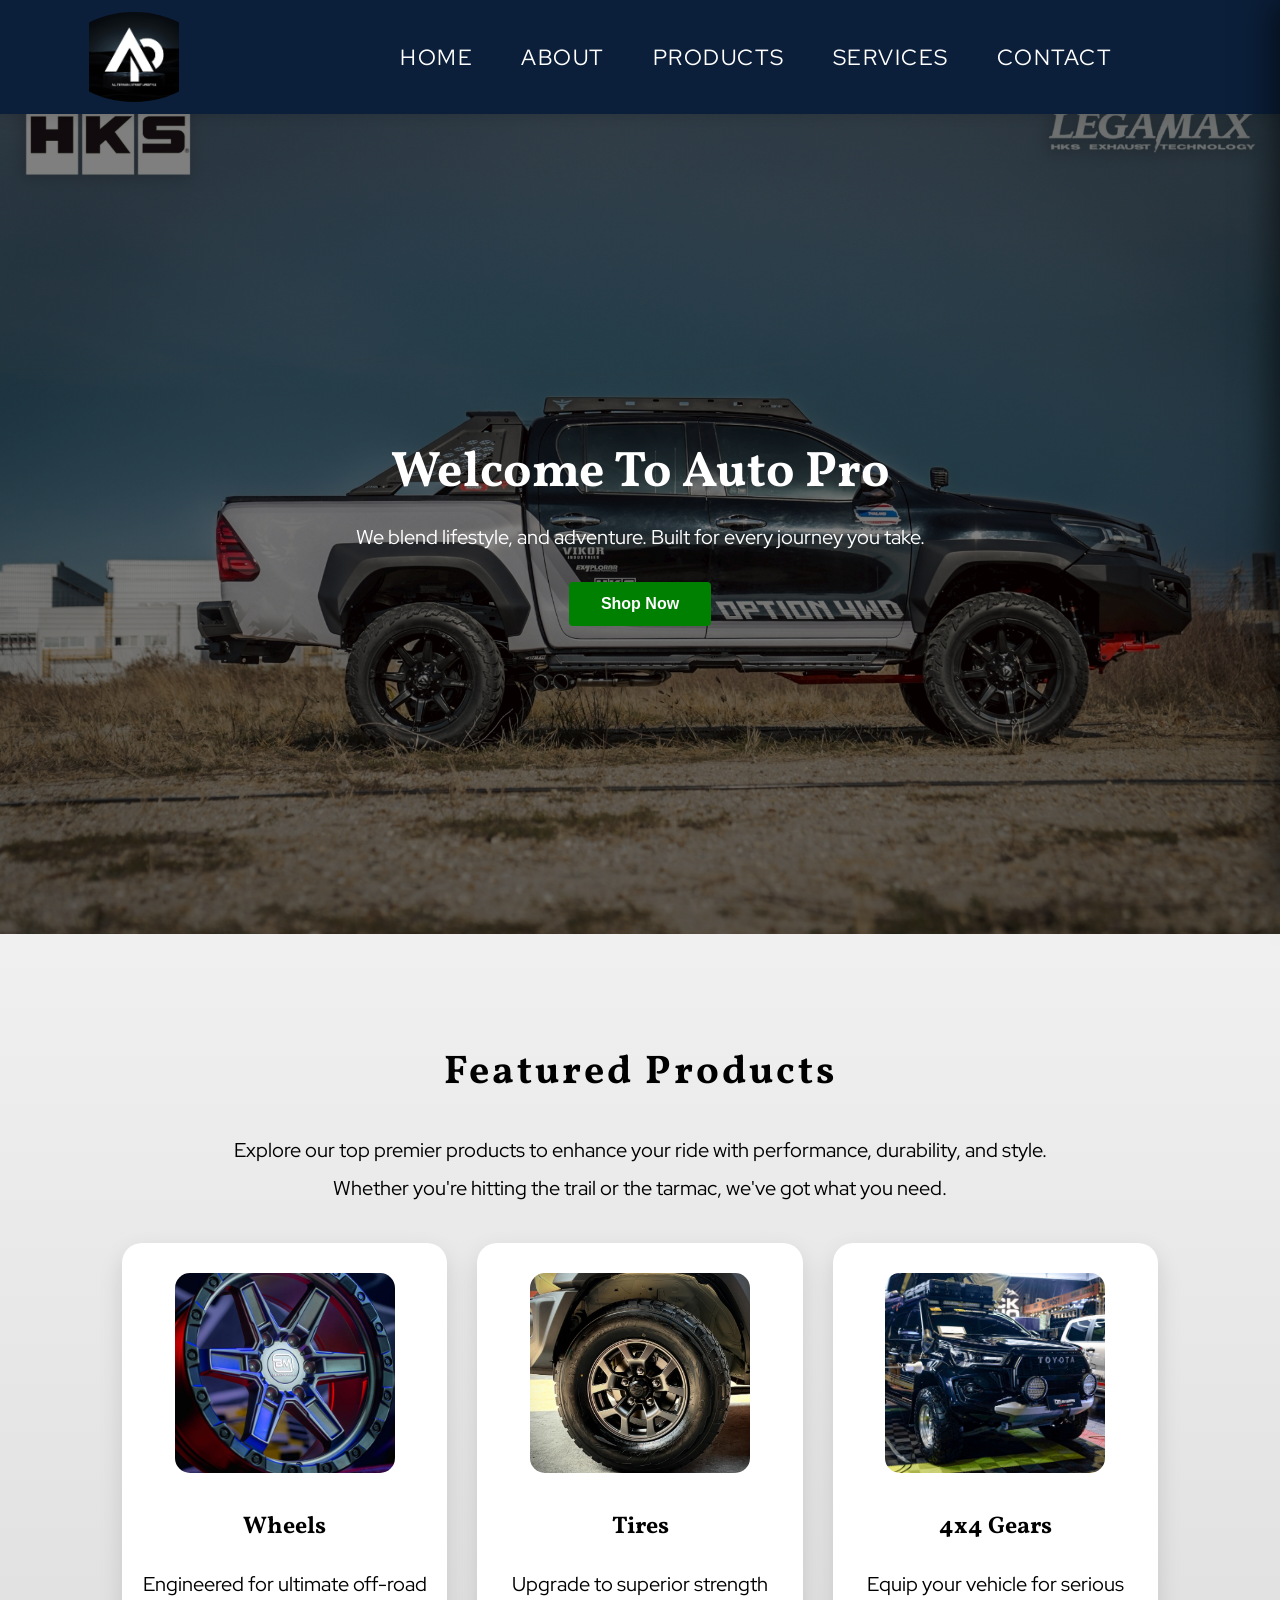
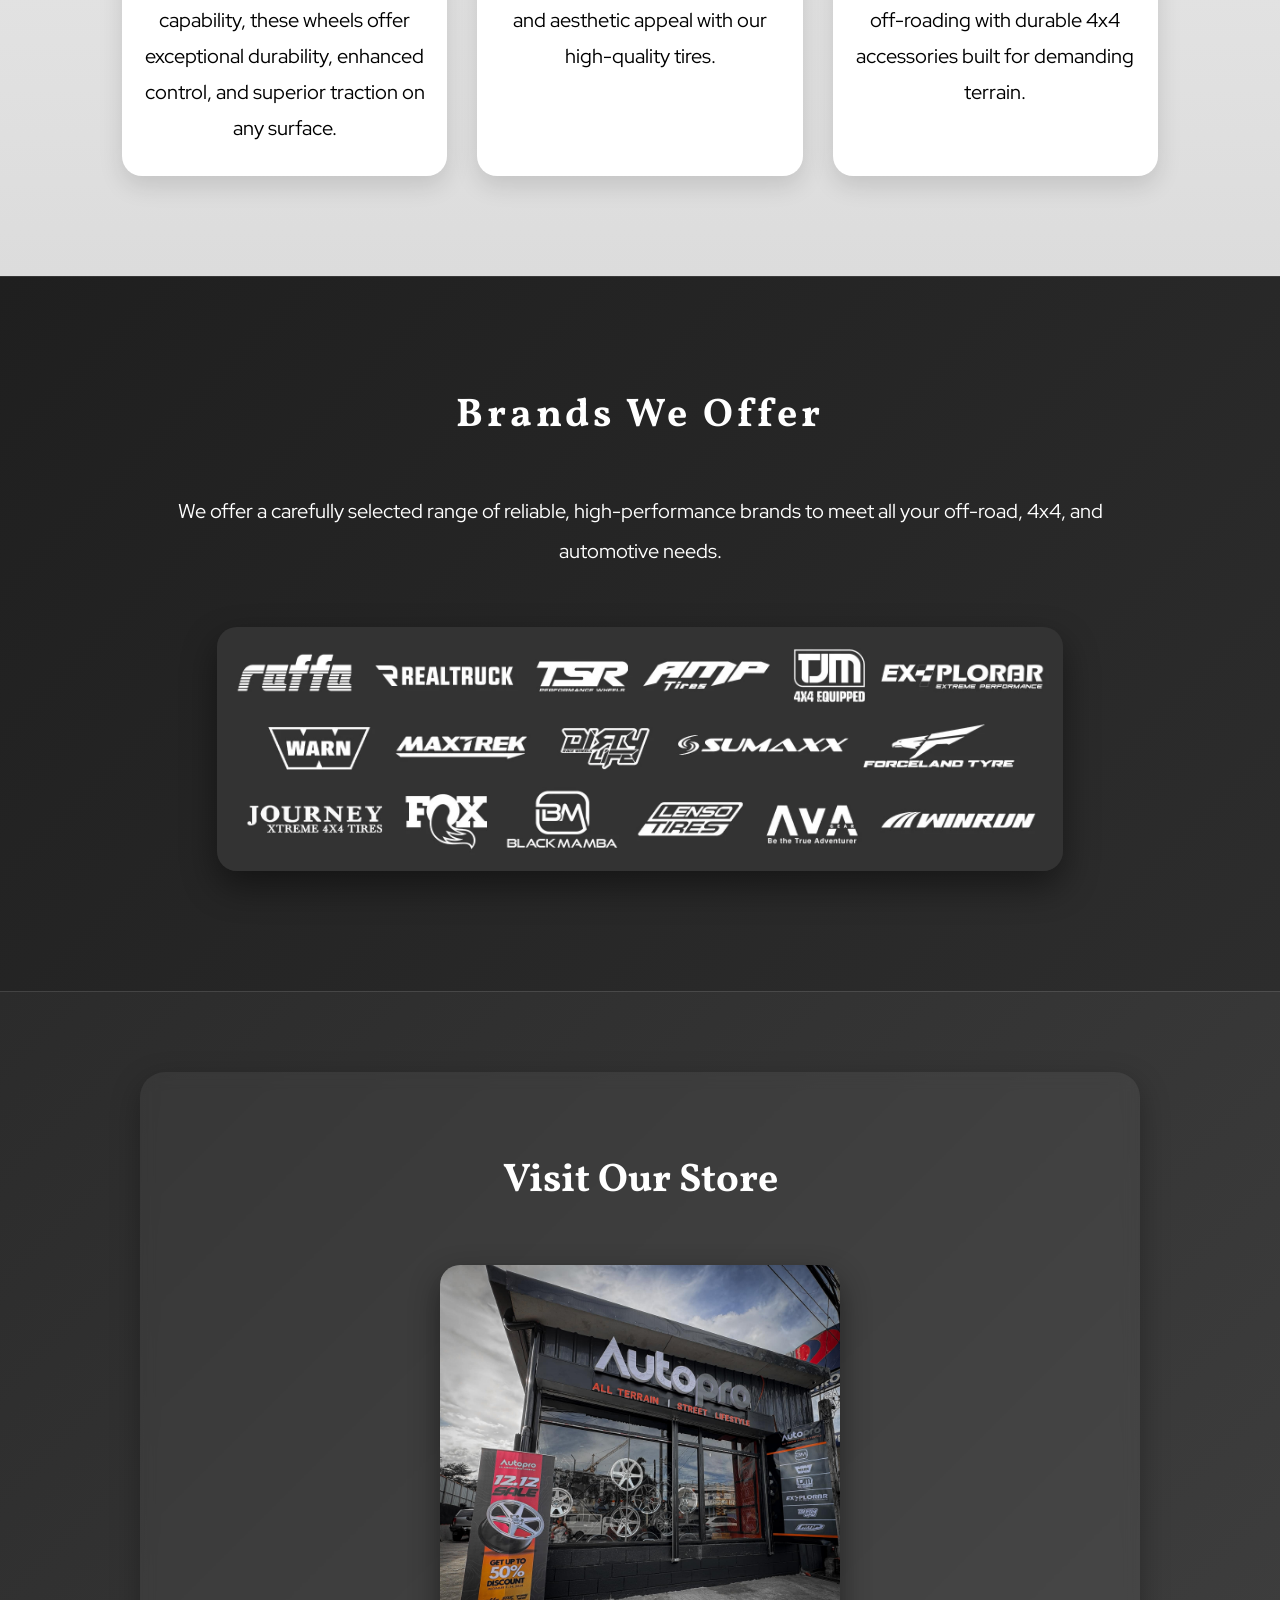
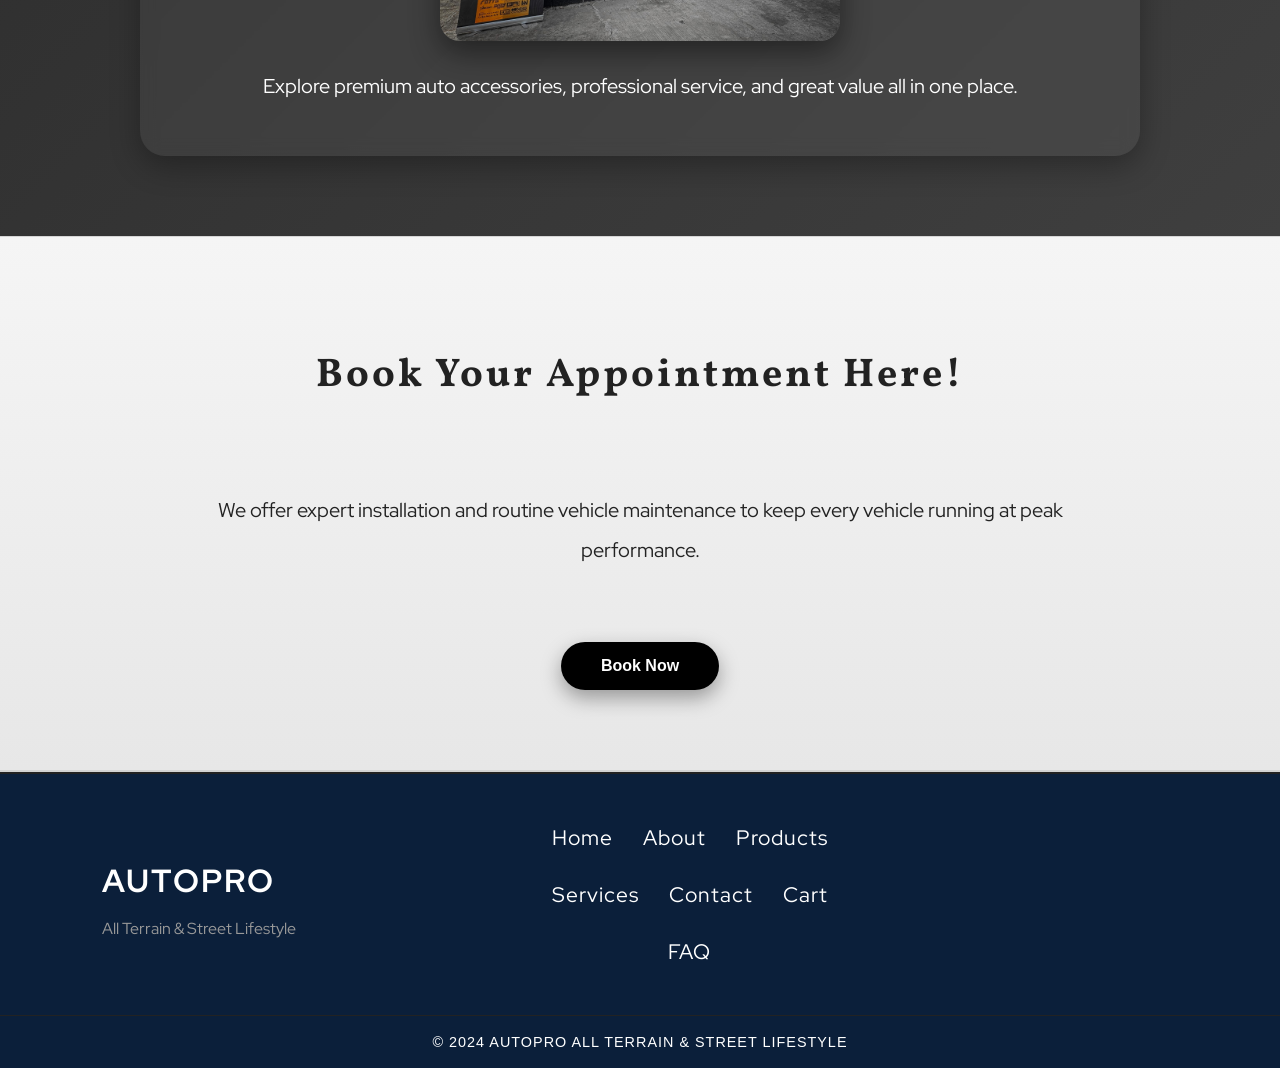
==== commit 84ba1d54: "Added Account Icon on Navbar" ====
--- a/index.html
+++ b/index.html
@@ -32,7 +32,9 @@
         <li><a href="Products.html">Products</a></li>
         <li><a href="Services.html">Services</a></li>
         <li><a href="Contact.html">Contact</a></li>
+         <li><a class="login-link" href="#" aria-label="Login" title="Login"><i class="fas fa-user" aria-hidden="true"></i></a></li>
         <li><a href="cart.html"><i class="fas fa-shopping-cart"></i><span class="cart-badge" id="cart-count" style="font-family: Arial, Helvetica, sans-serif;">0</span></a></li>
+
     </ul>
 
     <button class="nav-toggle"
@@ -56,6 +58,7 @@
             <li><a href="Products.html">Products</a></li>
             <li><a href="Services.html">Services</a></li>
             <li><a href="Contact.html">Contact</a></li>
+            <li><a class="login-link" href="#"><i class="fas fa-user" aria-hidden="true"></i>Account</a></li>
             <li><a href="cart.html"><i class="fas fa-shopping-cart"></i> Cart</a></li>
         </ul>
     </nav>
--- a/style.css
+++ b/style.css
@@ -53,7 +53,7 @@
   justify-content: space-between;
   gap: 1rem;
   padding: 0.75rem 5%;
-  background: blue;
+  background: #0b1f3a;
   color: #fff;
   position: relative;
   top: 0;
@@ -217,7 +217,7 @@
   background-repeat: no-repeat;
   background-size: cover;
   width: 100%;
-  min-height: 450px;
+  min-height: calc(100vh - 80px);
   display: flex;
   align-items: center;
   justify-content: center;
@@ -516,7 +516,7 @@
   left: 0;
   bottom: 0;
   width: 100%;
-  background-color: black;
+  background-color: #0b1f3a;
   text-align: center;
   z-index: 100;
 }
@@ -525,7 +525,7 @@
   display: flex;
   justify-content: space-around;
   flex-wrap: wrap;
-  background-color: black;
+  background-color: #0b1f3a;
   padding: 1rem;
   margin-top: 3rem;
   color: white;
@@ -918,7 +918,7 @@
     background: #222;
 }
 body.page-index .footer{
-      background: linear-gradient(to right, #000000, #111111);
+      background: #0b1f3a;
       color: white;
       display: flex;
       flex-direction: row;
@@ -970,7 +970,7 @@
       transform: scale(1.2) rotate(5deg);
     }
 body.page-index .footer-bottom{
-      background-color: #0a0a0a;
+      background-color: #0b1f3a;
       color: #777;
       text-align: center;
       padding: 18px;
@@ -1158,7 +1158,7 @@
     justify-content: space-between;
     align-items: center;
     flex-wrap: wrap;
-    background: linear-gradient(to right, #000000, #111111);
+    background: #0b1f3a;
     padding: 50px 8%;
     margin-top: 0;
     color: white;
@@ -1206,7 +1206,7 @@
     transform: scale(1.2) rotate(5deg);
 }
 body.page-faq .footer-bottom{
-    background-color: #0a0a0a;
+    background-color: #0b1f3a;
     color: #777;
     text-align: center;
     padding: 18px;
@@ -1507,7 +1507,7 @@
     justify-content: space-between;
     align-items: center;
     flex-wrap: wrap;
-    background: linear-gradient(to right, #000000, #111111);
+    background: #0b1f3a;
     padding: 50px 8%;
     margin-top: 0;
     color: white;
@@ -1555,7 +1555,7 @@
     transform: scale(1.2) rotate(5deg);
 }
 body.page-cart .footer-bottom{
-    background-color: #0a0a0a;
+    background-color: #0b1f3a;
     color: #777;
     text-align: center;
     padding: 18px;
@@ -1729,7 +1729,7 @@
     justify-content: space-between;
     align-items: center;
     flex-wrap: wrap;
-    background: linear-gradient(to right, #000000, #111111);
+    background: #0b1f3a;
     padding: 50px 8%;
     margin-top: 0;
     color: white;
@@ -1962,7 +1962,7 @@
     justify-content: space-between;
     align-items: center;
     flex-wrap: wrap;
-    background: linear-gradient(to right, #000000, #111111);
+    background: #0b1f3a;
     padding: 50px 8%;
     margin-top: 0;
     color: white;
@@ -3846,7 +3846,7 @@
 body[class^="page-"] .footer,
 body[class^="page-"] .footer-bottom,
 .footer-fixed{
-    background: blue;
+    background: #0b1f3a;
 }
 
 body[class^="page-"] .footer-bottom{
